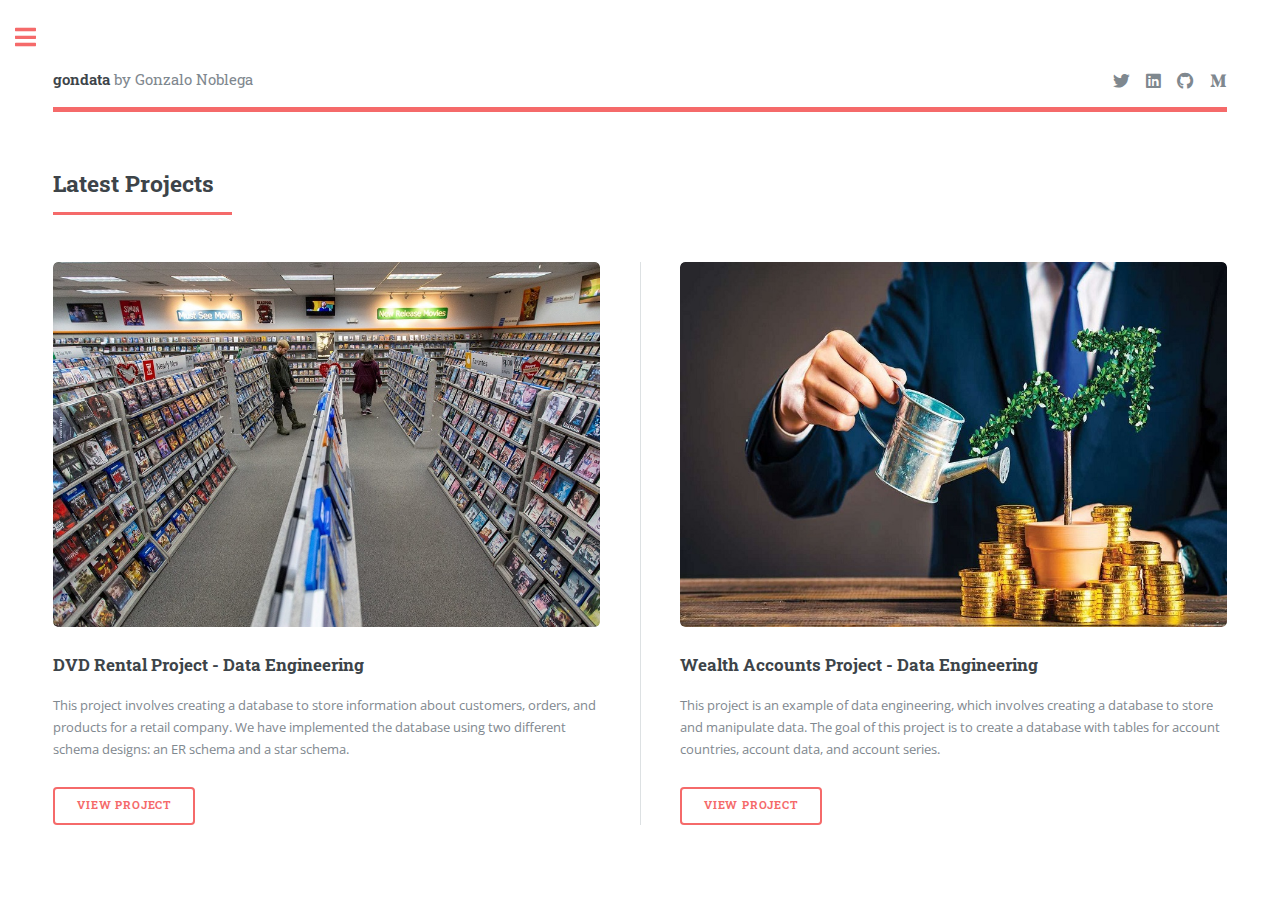
==== all_projects.html @ 53e6f111 "Add files via upload" ====
<!DOCTYPE HTML>
<!--
	Editorial by HTML5 UP
	html5up.net | @ajlkn
	Free for personal and commercial use under the CCA 3.0 license (html5up.net/license)
-->
<html>
	<head>
		<title>gondata portfolio</title>
		<meta charset="utf-8" />
		<meta name="viewport" content="width=device-width, initial-scale=1, user-scalable=no" />
		<link rel="stylesheet" href="assets/css/main.css" />
	</head>
	<body class="is-preload">

		<!-- Wrapper -->
			<div id="wrapper">

				<!-- Main -->
					<div id="main">
						<div class="inner">

							<!-- Header -->
								<header id="header">
									<a href="index.html" class="logo"><strong>gondata</strong> by Gonzalo Noblega</a>
									<ul class="icons">
										<li><a href="https://twitter.com/gondataok" target="_blank" class="icon brands fa-twitter"><span class="label">Twitter</span></a></li>
										<li><a href="https://www.linkedin.com/in/noblega-gonzalo/" target="_blank" class="icon brands fa-linkedin"><span class="label">Linkedin</span></a></li>
										<li><a href="https://github.com/gondata" target="_blank" class="icon brands fa-github"><span class="label">Github</span></a></li>
										<li><a href="https://medium.com/@gondata" target="_blank" class="icon brands fa-medium-m"><span class="label">Medium</span></a></li>
									</ul>
								</header>

							<!-- Section -->
								<section>
									<header class="major">
										<h2>Latest Projects</h2>
									</header>
									<div class="posts">
										<article>
											<a href="https://github.com/gondata/dvd_rental_project" target="_blank" class="image"><img src="images/dvd_rental.jpg" alt="" /></a>
											<h3>DVD Rental Project - Data Engineering</h3>
											<p>This project involves creating a database to store information about customers, orders, and products for a retail company. We have implemented the database using two different schema designs: an ER schema and a star schema.</p>
											<ul class="actions">
												<li><a href="https://github.com/gondata/dvd_rental_project" target="_blank" class="button">View Project</a></li>
											</ul>
										</article>
										<article>
											<a href="https://github.com/gondata/wealth_accounts_project" target="_blank" class="image"><img src="images/wealth_accounts.jpg" alt="" /></a>
											<h3>Wealth Accounts Project - Data Engineering</h3>
											<p>This project is an example of data engineering, which involves creating a database to store and manipulate data. The goal of this project is to create a database with tables for account countries, account data, and account series.</p>
											<ul class="actions">
												<li><a href="https://github.com/gondata/wealth_accounts_project" target="_blank" class="button">View Project</a></li>
											</ul>
										</article>
									</div>
								</section>

						</div>
					</div>

				<!-- Sidebar -->
					<div id="sidebar">
						<div class="inner">

							<!-- Menu -->
								<nav id="menu">
									<header class="major">
										<h2>Projects</h2>
									</header>
									<ul>
										<li><a href="index.html">Home</a></li>
										<li><a href="data_engineering.html">Data Engineering</a></li>
										<li><a href="data_analysis.html">Data Analysis</a></li>
										<li><a href="data_science.html">Data Science</a></li>
										<li><a href="machine_learning.html">Machine Learning</a></li>
										<li>
											<span class="opener">Risk Modeling</span>
											<ul>
												<li><a href="market_risk.html">Market Risk</a></li>
												<li><a href="credit_risk.html">Credit Risk</a></li>
												<li><a href="interest_rate_risk.html">Interest Rate Risk</a></li>
											</ul>
										</li>
										<li><a href="quantitative_finance.html">Quantitative Finance</a></li>
									</ul>
								</nav>

							<!-- Section -->
								<section>
									<header class="major">
										<h2>Latest Projects</h2>
									</header>
									<div class="mini-posts">
										<article>
											<a href="https://github.com/gondata/dvd_rental_project" target="_blank" class="image"><img src="images/dvd_rental.jpg" alt="" /></a>
											<p>This project involves creating a database to store information about customers, orders, and products for a retail company.</p>
										</article>
										<article>
											<a href="https://github.com/gondata/wealth_accounts_project" target="_blank" class="image"><img src="images/wealth_accounts.jpg" alt="" /></a>
											<p>This project is an example of data engineering, which involves creating a database to store and manipulate data.</p>
										</article>
									</div>
									<ul class="actions">
										<li><a href="all_projects.html" class="button">See All</a></li>
									</ul>
								</section>

							<!-- Section -->
								<section>
									<header class="major">
										<h2>Contact me</h2>
									</header>
									<p>For any other necessary information, contact me:</p>
									<ul class="contact">
										<li class="icon solid fa-envelope"><a href="mailto:gnnoblega@gmail.com">gnnoblega@gmail.com</a></li>
									</ul>
								</section>


						</div>
					</div>

			</div>

		<!-- Scripts -->
			<script src="assets/js/jquery.min.js"></script>
			<script src="assets/js/browser.min.js"></script>
			<script src="assets/js/breakpoints.min.js"></script>
			<script src="assets/js/util.js"></script>
			<script src="assets/js/main.js"></script>

	</body>
</html>
---- assets/css/main.css ----
@import url(fontawesome-all.min.css);
@import url("https://fonts.googleapis.com/css?family=Open+Sans:400,600,400italic,600italic|Roboto+Slab:400,700");
/*
	Editorial by HTML5 UP
	html5up.net | @ajlkn
	Free for personal and commercial use under the CCA 3.0 license (html5up.net/license)
*/
html, body, div, span, applet, object,
iframe, h1, h2, h3, h4, h5, h6, p, blockquote,
pre, a, abbr, acronym, address, big, cite,
code, del, dfn, em, img, ins, kbd, q, s, samp,
small, strike, strong, sub, sup, tt, var, b,
u, i, center, dl, dt, dd, ol, ul, li, fieldset,
form, label, legend, table, caption, tbody,
tfoot, thead, tr, th, td, article, aside,
canvas, details, embed, figure, figcaption,
footer, header, hgroup, menu, nav, output, ruby,
section, summary, time, mark, audio, video {
  margin: 0;
  padding: 0;
  border: 0;
  font-size: 100%;
  font: inherit;
  vertical-align: baseline; }

article, aside, details, figcaption, figure,
footer, header, hgroup, menu, nav, section {
  display: block; }

body {
  line-height: 1; }

ol, ul {
  list-style: none; }

blockquote, q {
  quotes: none; }
  blockquote:before, blockquote:after, q:before, q:after {
    content: '';
    content: none; }

table {
  border-collapse: collapse;
  border-spacing: 0; }

body {
  -webkit-text-size-adjust: none; }

mark {
  background-color: transparent;
  color: inherit; }

input::-moz-focus-inner {
  border: 0;
  padding: 0; }

input, select, textarea {
  -moz-appearance: none;
  -webkit-appearance: none;
  -ms-appearance: none;
  appearance: none; }

/* Basic */
@-ms-viewport {
  width: device-width; }

body {
  -ms-overflow-style: scrollbar; }

@media screen and (max-width: 480px) {
  html, body {
    min-width: 320px; } }

html {
  box-sizing: border-box; }

*, *:before, *:after {
  box-sizing: inherit; }

body {
  background: #ffffff; }
  body.is-preload *, body.is-preload *:before, body.is-preload *:after, body.is-resizing *, body.is-resizing *:before, body.is-resizing *:after {
    -moz-animation: none !important;
    -webkit-animation: none !important;
    -ms-animation: none !important;
    animation: none !important;
    -moz-transition: none !important;
    -webkit-transition: none !important;
    -ms-transition: none !important;
    transition: none !important; }

/* Type */
body, input, select, textarea {
  color: #7f888f;
  font-family: "Open Sans", sans-serif;
  font-size: 13pt;
  font-weight: 400;
  line-height: 1.65; }
  @media screen and (max-width: 1680px) {
    body, input, select, textarea {
      font-size: 11pt; } }
  @media screen and (max-width: 1280px) {
    body, input, select, textarea {
      font-size: 10pt; } }
  @media screen and (max-width: 360px) {
    body, input, select, textarea {
      font-size: 9pt; } }

a {
  -moz-transition: color 0.2s ease-in-out, border-bottom-color 0.2s ease-in-out;
  -webkit-transition: color 0.2s ease-in-out, border-bottom-color 0.2s ease-in-out;
  -ms-transition: color 0.2s ease-in-out, border-bottom-color 0.2s ease-in-out;
  transition: color 0.2s ease-in-out, border-bottom-color 0.2s ease-in-out;
  border-bottom: dotted 1px;
  color: #f56a6a;
  text-decoration: none; }
  a:hover {
    border-bottom-color: #f56a6a;
    color: #f56a6a !important; }
    a:hover strong {
      color: inherit; }

strong, b {
  color: #3d4449;
  font-weight: 600; }

em, i {
  font-style: italic; }

p {
  margin: 0 0 2em 0; }

h1, h2, h3, h4, h5, h6 {
  color: #3d4449;
  font-family: "Roboto Slab", serif;
  font-weight: 700;
  line-height: 1.5;
  margin: 0 0 1em 0; }
  h1 a, h2 a, h3 a, h4 a, h5 a, h6 a {
    color: inherit;
    text-decoration: none;
    border-bottom: 0; }

h1 {
  font-size: 4em;
  margin: 0 0 0.5em 0;
  line-height: 1.3; }

h2 {
  font-size: 1.75em; }

h3 {
  font-size: 1.25em; }

h4 {
  font-size: 1.1em; }

h5 {
  font-size: 0.9em; }

h6 {
  font-size: 0.7em; }

@media screen and (max-width: 1680px) {
  h1 {
    font-size: 3.5em; } }

@media screen and (max-width: 980px) {
  h1 {
    font-size: 3.25em; } }

@media screen and (max-width: 736px) {
  h1 {
    font-size: 2em;
    line-height: 1.4; }
  h2 {
    font-size: 1.5em; } }

sub {
  font-size: 0.8em;
  position: relative;
  top: 0.5em; }

sup {
  font-size: 0.8em;
  position: relative;
  top: -0.5em; }

blockquote {
  border-left: solid 3px rgba(210, 215, 217, 0.75);
  font-style: italic;
  margin: 0 0 2em 0;
  padding: 0.5em 0 0.5em 2em; }

code {
  background: rgba(230, 235, 237, 0.25);
  border-radius: 0.375em;
  border: solid 1px rgba(210, 215, 217, 0.75);
  font-family: "Courier New", monospace;
  font-size: 0.9em;
  margin: 0 0.25em;
  padding: 0.25em 0.65em; }

pre {
  -webkit-overflow-scrolling: touch;
  font-family: "Courier New", monospace;
  font-size: 0.9em;
  margin: 0 0 2em 0; }
  pre code {
    display: block;
    line-height: 1.75;
    padding: 1em 1.5em;
    overflow-x: auto; }

hr {
  border: 0;
  border-bottom: solid 1px rgba(210, 215, 217, 0.75);
  margin: 2em 0; }
  hr.major {
    margin: 3em 0; }

.align-left {
  text-align: left; }

.align-center {
  text-align: center; }

.align-right {
  text-align: right; }

/* Row */
.row {
  display: flex;
  flex-wrap: wrap;
  box-sizing: border-box;
  align-items: stretch; }
  .row > * {
    box-sizing: border-box; }
  .row.gtr-uniform > * > :last-child {
    margin-bottom: 0; }
  .row.aln-left {
    justify-content: flex-start; }
  .row.aln-center {
    justify-content: center; }
  .row.aln-right {
    justify-content: flex-end; }
  .row.aln-top {
    align-items: flex-start; }
  .row.aln-middle {
    align-items: center; }
  .row.aln-bottom {
    align-items: flex-end; }
  .row > .imp {
    order: -1; }
  .row > .col-1 {
    width: 8.33333%; }
  .row > .off-1 {
    margin-left: 8.33333%; }
  .row > .col-2 {
    width: 16.66667%; }
  .row > .off-2 {
    margin-left: 16.66667%; }
  .row > .col-3 {
    width: 25%; }
  .row > .off-3 {
    margin-left: 25%; }
  .row > .col-4 {
    width: 33.33333%; }
  .row > .off-4 {
    margin-left: 33.33333%; }
  .row > .col-5 {
    width: 41.66667%; }
  .row > .off-5 {
    margin-left: 41.66667%; }
  .row > .col-6 {
    width: 50%; }
  .row > .off-6 {
    margin-left: 50%; }
  .row > .col-7 {
    width: 58.33333%; }
  .row > .off-7 {
    margin-left: 58.33333%; }
  .row > .col-8 {
    width: 66.66667%; }
  .row > .off-8 {
    margin-left: 66.66667%; }
  .row > .col-9 {
    width: 75%; }
  .row > .off-9 {
    margin-left: 75%; }
  .row > .col-10 {
    width: 83.33333%; }
  .row > .off-10 {
    margin-left: 83.33333%; }
  .row > .col-11 {
    width: 91.66667%; }
  .row > .off-11 {
    margin-left: 91.66667%; }
  .row > .col-12 {
    width: 100%; }
  .row > .off-12 {
    margin-left: 100%; }
  .row.gtr-0 {
    margin-top: 0;
    margin-left: 0em; }
    .row.gtr-0 > * {
      padding: 0 0 0 0em; }
    .row.gtr-0.gtr-uniform {
      margin-top: 0em; }
      .row.gtr-0.gtr-uniform > * {
        padding-top: 0em; }
  .row.gtr-25 {
    margin-top: 0;
    margin-left: -0.375em; }
    .row.gtr-25 > * {
      padding: 0 0 0 0.375em; }
    .row.gtr-25.gtr-uniform {
      margin-top: -0.375em; }
      .row.gtr-25.gtr-uniform > * {
        padding-top: 0.375em; }
  .row.gtr-50 {
    margin-top: 0;
    margin-left: -0.75em; }
    .row.gtr-50 > * {
      padding: 0 0 0 0.75em; }
    .row.gtr-50.gtr-uniform {
      margin-top: -0.75em; }
      .row.gtr-50.gtr-uniform > * {
        padding-top: 0.75em; }
  .row {
    margin-top: 0;
    margin-left: -1.5em; }
    .row > * {
      padding: 0 0 0 1.5em; }
    .row.gtr-uniform {
      margin-top: -1.5em; }
      .row.gtr-uniform > * {
        padding-top: 1.5em; }
  .row.gtr-150 {
    margin-top: 0;
    margin-left: -2.25em; }
    .row.gtr-150 > * {
      padding: 0 0 0 2.25em; }
    .row.gtr-150.gtr-uniform {
      margin-top: -2.25em; }
      .row.gtr-150.gtr-uniform > * {
        padding-top: 2.25em; }
  .row.gtr-200 {
    margin-top: 0;
    margin-left: -3em; }
    .row.gtr-200 > * {
      padding: 0 0 0 3em; }
    .row.gtr-200.gtr-uniform {
      margin-top: -3em; }
      .row.gtr-200.gtr-uniform > * {
        padding-top: 3em; }
  @media screen and (max-width: 1680px) {
    .row {
      display: flex;
      flex-wrap: wrap;
      box-sizing: border-box;
      align-items: stretch; }
      .row > * {
        box-sizing: border-box; }
      .row.gtr-uniform > * > :last-child {
        margin-bottom: 0; }
      .row.aln-left {
        justify-content: flex-start; }
      .row.aln-center {
        justify-content: center; }
      .row.aln-right {
        justify-content: flex-end; }
      .row.aln-top {
        align-items: flex-start; }
      .row.aln-middle {
        align-items: center; }
      .row.aln-bottom {
        align-items: flex-end; }
      .row > .imp-xlarge {
        order: -1; }
      .row > .col-1-xlarge {
        width: 8.33333%; }
      .row > .off-1-xlarge {
        margin-left: 8.33333%; }
      .row > .col-2-xlarge {
        width: 16.66667%; }
      .row > .off-2-xlarge {
        margin-left: 16.66667%; }
      .row > .col-3-xlarge {
        width: 25%; }
      .row > .off-3-xlarge {
        margin-left: 25%; }
      .row > .col-4-xlarge {
        width: 33.33333%; }
      .row > .off-4-xlarge {
        margin-left: 33.33333%; }
      .row > .col-5-xlarge {
        width: 41.66667%; }
      .row > .off-5-xlarge {
        margin-left: 41.66667%; }
      .row > .col-6-xlarge {
        width: 50%; }
      .row > .off-6-xlarge {
        margin-left: 50%; }
      .row > .col-7-xlarge {
        width: 58.33333%; }
      .row > .off-7-xlarge {
        margin-left: 58.33333%; }
      .row > .col-8-xlarge {
        width: 66.66667%; }
      .row > .off-8-xlarge {
        margin-left: 66.66667%; }
      .row > .col-9-xlarge {
        width: 75%; }
      .row > .off-9-xlarge {
        margin-left: 75%; }
      .row > .col-10-xlarge {
        width: 83.33333%; }
      .row > .off-10-xlarge {
        margin-left: 83.33333%; }
      .row > .col-11-xlarge {
        width: 91.66667%; }
      .row > .off-11-xlarge {
        margin-left: 91.66667%; }
      .row > .col-12-xlarge {
        width: 100%; }
      .row > .off-12-xlarge {
        margin-left: 100%; }
      .row.gtr-0 {
        margin-top: 0;
        margin-left: 0em; }
        .row.gtr-0 > * {
          padding: 0 0 0 0em; }
        .row.gtr-0.gtr-uniform {
          margin-top: 0em; }
          .row.gtr-0.gtr-uniform > * {
            padding-top: 0em; }
      .row.gtr-25 {
        margin-top: 0;
        margin-left: -0.375em; }
        .row.gtr-25 > * {
          padding: 0 0 0 0.375em; }
        .row.gtr-25.gtr-uniform {
          margin-top: -0.375em; }
          .row.gtr-25.gtr-uniform > * {
            padding-top: 0.375em; }
      .row.gtr-50 {
        margin-top: 0;
        margin-left: -0.75em; }
        .row.gtr-50 > * {
          padding: 0 0 0 0.75em; }
        .row.gtr-50.gtr-uniform {
          margin-top: -0.75em; }
          .row.gtr-50.gtr-uniform > * {
            padding-top: 0.75em; }
      .row {
        margin-top: 0;
        margin-left: -1.5em; }
        .row > * {
          padding: 0 0 0 1.5em; }
        .row.gtr-uniform {
          margin-top: -1.5em; }
          .row.gtr-uniform > * {
            padding-top: 1.5em; }
      .row.gtr-150 {
        margin-top: 0;
        margin-left: -2.25em; }
        .row.gtr-150 > * {
          padding: 0 0 0 2.25em; }
        .row.gtr-150.gtr-uniform {
          margin-top: -2.25em; }
          .row.gtr-150.gtr-uniform > * {
            padding-top: 2.25em; }
      .row.gtr-200 {
        margin-top: 0;
        margin-left: -3em; }
        .row.gtr-200 > * {
          padding: 0 0 0 3em; }
        .row.gtr-200.gtr-uniform {
          margin-top: -3em; }
          .row.gtr-200.gtr-uniform > * {
            padding-top: 3em; } }
  @media screen and (max-width: 1280px) {
    .row {
      display: flex;
      flex-wrap: wrap;
      box-sizing: border-box;
      align-items: stretch; }
      .row > * {
        box-sizing: border-box; }
      .row.gtr-uniform > * > :last-child {
        margin-bottom: 0; }
      .row.aln-left {
        justify-content: flex-start; }
      .row.aln-center {
        justify-content: center; }
      .row.aln-right {
        justify-content: flex-end; }
      .row.aln-top {
        align-items: flex-start; }
      .row.aln-middle {
        align-items: center; }
      .row.aln-bottom {
        align-items: flex-end; }
      .row > .imp-large {
        order: -1; }
      .row > .col-1-large {
        width: 8.33333%; }
      .row > .off-1-large {
        margin-left: 8.33333%; }
      .row > .col-2-large {
        width: 16.66667%; }
      .row > .off-2-large {
        margin-left: 16.66667%; }
      .row > .col-3-large {
        width: 25%; }
      .row > .off-3-large {
        margin-left: 25%; }
      .row > .col-4-large {
        width: 33.33333%; }
      .row > .off-4-large {
        margin-left: 33.33333%; }
      .row > .col-5-large {
        width: 41.66667%; }
      .row > .off-5-large {
        margin-left: 41.66667%; }
      .row > .col-6-large {
        width: 50%; }
      .row > .off-6-large {
        margin-left: 50%; }
      .row > .col-7-large {
        width: 58.33333%; }
      .row > .off-7-large {
        margin-left: 58.33333%; }
      .row > .col-8-large {
        width: 66.66667%; }
      .row > .off-8-large {
        margin-left: 66.66667%; }
      .row > .col-9-large {
        width: 75%; }
      .row > .off-9-large {
        margin-left: 75%; }
      .row > .col-10-large {
        width: 83.33333%; }
      .row > .off-10-large {
        margin-left: 83.33333%; }
      .row > .col-11-large {
        width: 91.66667%; }
      .row > .off-11-large {
        margin-left: 91.66667%; }
      .row > .col-12-large {
        width: 100%; }
      .row > .off-12-large {
        margin-left: 100%; }
      .row.gtr-0 {
        margin-top: 0;
        margin-left: 0em; }
        .row.gtr-0 > * {
          padding: 0 0 0 0em; }
        .row.gtr-0.gtr-uniform {
          margin-top: 0em; }
          .row.gtr-0.gtr-uniform > * {
            padding-top: 0em; }
      .row.gtr-25 {
        margin-top: 0;
        margin-left: -0.375em; }
        .row.gtr-25 > * {
          padding: 0 0 0 0.375em; }
        .row.gtr-25.gtr-uniform {
          margin-top: -0.375em; }
          .row.gtr-25.gtr-uniform > * {
            padding-top: 0.375em; }
      .row.gtr-50 {
        margin-top: 0;
        margin-left: -0.75em; }
        .row.gtr-50 > * {
          padding: 0 0 0 0.75em; }
        .row.gtr-50.gtr-uniform {
          margin-top: -0.75em; }
          .row.gtr-50.gtr-uniform > * {
            padding-top: 0.75em; }
      .row {
        margin-top: 0;
        margin-left: -1.5em; }
        .row > * {
          padding: 0 0 0 1.5em; }
        .row.gtr-uniform {
          margin-top: -1.5em; }
          .row.gtr-uniform > * {
            padding-top: 1.5em; }
      .row.gtr-150 {
        margin-top: 0;
        margin-left: -2.25em; }
        .row.gtr-150 > * {
          padding: 0 0 0 2.25em; }
        .row.gtr-150.gtr-uniform {
          margin-top: -2.25em; }
          .row.gtr-150.gtr-uniform > * {
            padding-top: 2.25em; }
      .row.gtr-200 {
        margin-top: 0;
        margin-left: -3em; }
        .row.gtr-200 > * {
          padding: 0 0 0 3em; }
        .row.gtr-200.gtr-uniform {
          margin-top: -3em; }
          .row.gtr-200.gtr-uniform > * {
            padding-top: 3em; } }
  @media screen and (max-width: 980px) {
    .row {
      display: flex;
      flex-wrap: wrap;
      box-sizing: border-box;
      align-items: stretch; }
      .row > * {
        box-sizing: border-box; }
      .row.gtr-uniform > * > :last-child {
        margin-bottom: 0; }
      .row.aln-left {
        justify-content: flex-start; }
      .row.aln-center {
        justify-content: center; }
      .row.aln-right {
        justify-content: flex-end; }
      .row.aln-top {
        align-items: flex-start; }
      .row.aln-middle {
        align-items: center; }
      .row.aln-bottom {
        align-items: flex-end; }
      .row > .imp-medium {
        order: -1; }
      .row > .col-1-medium {
        width: 8.33333%; }
      .row > .off-1-medium {
        margin-left: 8.33333%; }
      .row > .col-2-medium {
        width: 16.66667%; }
      .row > .off-2-medium {
        margin-left: 16.66667%; }
      .row > .col-3-medium {
        width: 25%; }
      .row > .off-3-medium {
        margin-left: 25%; }
      .row > .col-4-medium {
        width: 33.33333%; }
      .row > .off-4-medium {
        margin-left: 33.33333%; }
      .row > .col-5-medium {
        width: 41.66667%; }
      .row > .off-5-medium {
        margin-left: 41.66667%; }
      .row > .col-6-medium {
        width: 50%; }
      .row > .off-6-medium {
        margin-left: 50%; }
      .row > .col-7-medium {
        width: 58.33333%; }
      .row > .off-7-medium {
        margin-left: 58.33333%; }
      .row > .col-8-medium {
        width: 66.66667%; }
      .row > .off-8-medium {
        margin-left: 66.66667%; }
      .row > .col-9-medium {
        width: 75%; }
      .row > .off-9-medium {
        margin-left: 75%; }
      .row > .col-10-medium {
        width: 83.33333%; }
      .row > .off-10-medium {
        margin-left: 83.33333%; }
      .row > .col-11-medium {
        width: 91.66667%; }
      .row > .off-11-medium {
        margin-left: 91.66667%; }
      .row > .col-12-medium {
        width: 100%; }
      .row > .off-12-medium {
        margin-left: 100%; }
      .row.gtr-0 {
        margin-top: 0;
        margin-left: 0em; }
        .row.gtr-0 > * {
          padding: 0 0 0 0em; }
        .row.gtr-0.gtr-uniform {
          margin-top: 0em; }
          .row.gtr-0.gtr-uniform > * {
            padding-top: 0em; }
      .row.gtr-25 {
        margin-top: 0;
        margin-left: -0.375em; }
        .row.gtr-25 > * {
          padding: 0 0 0 0.375em; }
        .row.gtr-25.gtr-uniform {
          margin-top: -0.375em; }
          .row.gtr-25.gtr-uniform > * {
            padding-top: 0.375em; }
      .row.gtr-50 {
        margin-top: 0;
        margin-left: -0.75em; }
        .row.gtr-50 > * {
          padding: 0 0 0 0.75em; }
        .row.gtr-50.gtr-uniform {
          margin-top: -0.75em; }
          .row.gtr-50.gtr-uniform > * {
            padding-top: 0.75em; }
      .row {
        margin-top: 0;
        margin-left: -1.5em; }
        .row > * {
          padding: 0 0 0 1.5em; }
        .row.gtr-uniform {
          margin-top: -1.5em; }
          .row.gtr-uniform > * {
            padding-top: 1.5em; }
      .row.gtr-150 {
        margin-top: 0;
        margin-left: -2.25em; }
        .row.gtr-150 > * {
          padding: 0 0 0 2.25em; }
        .row.gtr-150.gtr-uniform {
          margin-top: -2.25em; }
          .row.gtr-150.gtr-uniform > * {
            padding-top: 2.25em; }
      .row.gtr-200 {
        margin-top: 0;
        margin-left: -3em; }
        .row.gtr-200 > * {
          padding: 0 0 0 3em; }
        .row.gtr-200.gtr-uniform {
          margin-top: -3em; }
          .row.gtr-200.gtr-uniform > * {
            padding-top: 3em; } }
  @media screen and (max-width: 736px) {
    .row {
      display: flex;
      flex-wrap: wrap;
      box-sizing: border-box;
      align-items: stretch; }
      .row > * {
        box-sizing: border-box; }
      .row.gtr-uniform > * > :last-child {
        margin-bottom: 0; }
      .row.aln-left {
        justify-content: flex-start; }
      .row.aln-center {
        justify-content: center; }
      .row.aln-right {
        justify-content: flex-end; }
      .row.aln-top {
        align-items: flex-start; }
      .row.aln-middle {
        align-items: center; }
      .row.aln-bottom {
        align-items: flex-end; }
      .row > .imp-small {
        order: -1; }
      .row > .col-1-small {
        width: 8.33333%; }
      .row > .off-1-small {
        margin-left: 8.33333%; }
      .row > .col-2-small {
        width: 16.66667%; }
      .row > .off-2-small {
        margin-left: 16.66667%; }
      .row > .col-3-small {
        width: 25%; }
      .row > .off-3-small {
        margin-left: 25%; }
      .row > .col-4-small {
        width: 33.33333%; }
      .row > .off-4-small {
        margin-left: 33.33333%; }
      .row > .col-5-small {
        width: 41.66667%; }
      .row > .off-5-small {
        margin-left: 41.66667%; }
      .row > .col-6-small {
        width: 50%; }
      .row > .off-6-small {
        margin-left: 50%; }
      .row > .col-7-small {
        width: 58.33333%; }
      .row > .off-7-small {
        margin-left: 58.33333%; }
      .row > .col-8-small {
        width: 66.66667%; }
      .row > .off-8-small {
        margin-left: 66.66667%; }
      .row > .col-9-small {
        width: 75%; }
      .row > .off-9-small {
        margin-left: 75%; }
      .row > .col-10-small {
        width: 83.33333%; }
      .row > .off-10-small {
        margin-left: 83.33333%; }
      .row > .col-11-small {
        width: 91.66667%; }
      .row > .off-11-small {
        margin-left: 91.66667%; }
      .row > .col-12-small {
        width: 100%; }
      .row > .off-12-small {
        margin-left: 100%; }
      .row.gtr-0 {
        margin-top: 0;
        margin-left: 0em; }
        .row.gtr-0 > * {
          padding: 0 0 0 0em; }
        .row.gtr-0.gtr-uniform {
          margin-top: 0em; }
          .row.gtr-0.gtr-uniform > * {
            padding-top: 0em; }
      .row.gtr-25 {
        margin-top: 0;
        margin-left: -0.375em; }
        .row.gtr-25 > * {
          padding: 0 0 0 0.375em; }
        .row.gtr-25.gtr-uniform {
          margin-top: -0.375em; }
          .row.gtr-25.gtr-uniform > * {
            padding-top: 0.375em; }
      .row.gtr-50 {
        margin-top: 0;
        margin-left: -0.75em; }
        .row.gtr-50 > * {
          padding: 0 0 0 0.75em; }
        .row.gtr-50.gtr-uniform {
          margin-top: -0.75em; }
          .row.gtr-50.gtr-uniform > * {
            padding-top: 0.75em; }
      .row {
        margin-top: 0;
        margin-left: -1.5em; }
        .row > * {
          padding: 0 0 0 1.5em; }
        .row.gtr-uniform {
          margin-top: -1.5em; }
          .row.gtr-uniform > * {
            padding-top: 1.5em; }
      .row.gtr-150 {
        margin-top: 0;
        margin-left: -2.25em; }
        .row.gtr-150 > * {
          padding: 0 0 0 2.25em; }
        .row.gtr-150.gtr-uniform {
          margin-top: -2.25em; }
          .row.gtr-150.gtr-uniform > * {
            padding-top: 2.25em; }
      .row.gtr-200 {
        margin-top: 0;
        margin-left: -3em; }
        .row.gtr-200 > * {
          padding: 0 0 0 3em; }
        .row.gtr-200.gtr-uniform {
          margin-top: -3em; }
          .row.gtr-200.gtr-uniform > * {
            padding-top: 3em; } }
  @media screen and (max-width: 480px) {
    .row {
      display: flex;
      flex-wrap: wrap;
      box-sizing: border-box;
      align-items: stretch; }
      .row > * {
        box-sizing: border-box; }
      .row.gtr-uniform > * > :last-child {
        margin-bottom: 0; }
      .row.aln-left {
        justify-content: flex-start; }
      .row.aln-center {
        justify-content: center; }
      .row.aln-right {
        justify-content: flex-end; }
      .row.aln-top {
        align-items: flex-start; }
      .row.aln-middle {
        align-items: center; }
      .row.aln-bottom {
        align-items: flex-end; }
      .row > .imp-xsmall {
        order: -1; }
      .row > .col-1-xsmall {
        width: 8.33333%; }
      .row > .off-1-xsmall {
        margin-left: 8.33333%; }
      .row > .col-2-xsmall {
        width: 16.66667%; }
      .row > .off-2-xsmall {
        margin-left: 16.66667%; }
      .row > .col-3-xsmall {
        width: 25%; }
      .row > .off-3-xsmall {
        margin-left: 25%; }
      .row > .col-4-xsmall {
        width: 33.33333%; }
      .row > .off-4-xsmall {
        margin-left: 33.33333%; }
      .row > .col-5-xsmall {
        width: 41.66667%; }
      .row > .off-5-xsmall {
        margin-left: 41.66667%; }
      .row > .col-6-xsmall {
        width: 50%; }
      .row > .off-6-xsmall {
        margin-left: 50%; }
      .row > .col-7-xsmall {
        width: 58.33333%; }
      .row > .off-7-xsmall {
        margin-left: 58.33333%; }
      .row > .col-8-xsmall {
        width: 66.66667%; }
      .row > .off-8-xsmall {
        margin-left: 66.66667%; }
      .row > .col-9-xsmall {
        width: 75%; }
      .row > .off-9-xsmall {
        margin-left: 75%; }
      .row > .col-10-xsmall {
        width: 83.33333%; }
      .row > .off-10-xsmall {
        margin-left: 83.33333%; }
      .row > .col-11-xsmall {
        width: 91.66667%; }
      .row > .off-11-xsmall {
        margin-left: 91.66667%; }
      .row > .col-12-xsmall {
        width: 100%; }
      .row > .off-12-xsmall {
        margin-left: 100%; }
      .row.gtr-0 {
        margin-top: 0;
        margin-left: 0em; }
        .row.gtr-0 > * {
          padding: 0 0 0 0em; }
        .row.gtr-0.gtr-uniform {
          margin-top: 0em; }
          .row.gtr-0.gtr-uniform > * {
            padding-top: 0em; }
      .row.gtr-25 {
        margin-top: 0;
        margin-left: -0.375em; }
        .row.gtr-25 > * {
          padding: 0 0 0 0.375em; }
        .row.gtr-25.gtr-uniform {
          margin-top: -0.375em; }
          .row.gtr-25.gtr-uniform > * {
            padding-top: 0.375em; }
      .row.gtr-50 {
        margin-top: 0;
        margin-left: -0.75em; }
        .row.gtr-50 > * {
          padding: 0 0 0 0.75em; }
        .row.gtr-50.gtr-uniform {
          margin-top: -0.75em; }
          .row.gtr-50.gtr-uniform > * {
            padding-top: 0.75em; }
      .row {
        margin-top: 0;
        margin-left: -1.5em; }
        .row > * {
          padding: 0 0 0 1.5em; }
        .row.gtr-uniform {
          margin-top: -1.5em; }
          .row.gtr-uniform > * {
            padding-top: 1.5em; }
      .row.gtr-150 {
        margin-top: 0;
        margin-left: -2.25em; }
        .row.gtr-150 > * {
          padding: 0 0 0 2.25em; }
        .row.gtr-150.gtr-uniform {
          margin-top: -2.25em; }
          .row.gtr-150.gtr-uniform > * {
            padding-top: 2.25em; }
      .row.gtr-200 {
        margin-top: 0;
        margin-left: -3em; }
        .row.gtr-200 > * {
          padding: 0 0 0 3em; }
        .row.gtr-200.gtr-uniform {
          margin-top: -3em; }
          .row.gtr-200.gtr-uniform > * {
            padding-top: 3em; } }

/* Section/Article */
section.special, article.special {
  text-align: center; }

header p {
  font-family: "Roboto Slab", serif;
  font-size: 1em;
  font-weight: 400;
  letter-spacing: 0.075em;
  margin-top: -0.5em;
  text-transform: uppercase; }

header.major > :last-child {
  border-bottom: solid 3px #f56a6a;
  display: inline-block;
  margin: 0 0 2em 0;
  padding: 0 0.75em 0.5em 0; }

header.main > :last-child {
  margin: 0 0 1em 0; }

/* Form */
form {
  margin: 0 0 2em 0; }

label {
  color: #3d4449;
  display: block;
  font-size: 0.9em;
  font-weight: 600;
  margin: 0 0 1em 0; }

input[type="text"],
input[type="password"],
input[type="email"],
input[type="tel"],
input[type="search"],
input[type="url"],
select,
textarea {
  -moz-appearance: none;
  -webkit-appearance: none;
  -ms-appearance: none;
  appearance: none;
  background: #ffffff;
  border-radius: 0.375em;
  border: none;
  border: solid 1px rgba(210, 215, 217, 0.75);
  color: inherit;
  display: block;
  outline: 0;
  padding: 0 1em;
  text-decoration: none;
  width: 100%; }
  input[type="text"]:invalid,
  input[type="password"]:invalid,
  input[type="email"]:invalid,
  input[type="tel"]:invalid,
  input[type="search"]:invalid,
  input[type="url"]:invalid,
  select:invalid,
  textarea:invalid {
    box-shadow: none; }
  input[type="text"]:focus,
  input[type="password"]:focus,
  input[type="email"]:focus,
  input[type="tel"]:focus,
  input[type="search"]:focus,
  input[type="url"]:focus,
  select:focus,
  textarea:focus {
    border-color: #f56a6a;
    box-shadow: 0 0 0 1px #f56a6a; }

select {
  background-image: url("data:image/svg+xml;charset=utf8,%3Csvg xmlns='http://www.w3.org/2000/svg' width='40' height='40' preserveAspectRatio='none' viewBox='0 0 40 40'%3E%3Cpath d='M9.4,12.3l10.4,10.4l10.4-10.4c0.2-0.2,0.5-0.4,0.9-0.4c0.3,0,0.6,0.1,0.9,0.4l3.3,3.3c0.2,0.2,0.4,0.5,0.4,0.9 c0,0.4-0.1,0.6-0.4,0.9L20.7,31.9c-0.2,0.2-0.5,0.4-0.9,0.4c-0.3,0-0.6-0.1-0.9-0.4L4.3,17.3c-0.2-0.2-0.4-0.5-0.4-0.9 c0-0.4,0.1-0.6,0.4-0.9l3.3-3.3c0.2-0.2,0.5-0.4,0.9-0.4S9.1,12.1,9.4,12.3z' fill='rgba(210, 215, 217, 0.75)' /%3E%3C/svg%3E");
  background-size: 1.25em;
  background-repeat: no-repeat;
  background-position: calc(100% - 1em) center;
  height: 2.75em;
  padding-right: 2.75em;
  text-overflow: ellipsis; }
  select option {
    color: #3d4449;
    background: #ffffff; }
  select:focus::-ms-value {
    background-color: transparent; }
  select::-ms-expand {
    display: none; }

input[type="text"],
input[type="password"],
input[type="email"],
input[type="tel"],
input[type="search"],
input[type="url"],
select {
  height: 2.75em; }

textarea {
  padding: 0.75em 1em; }

input[type="checkbox"],
input[type="radio"] {
  -moz-appearance: none;
  -webkit-appearance: none;
  -ms-appearance: none;
  appearance: none;
  display: block;
  float: left;
  margin-right: -2em;
  opacity: 0;
  width: 1em;
  z-index: -1; }
  input[type="checkbox"] + label,
  input[type="radio"] + label {
    text-decoration: none;
    color: #7f888f;
    cursor: pointer;
    display: inline-block;
    font-size: 1em;
    font-weight: 400;
    padding-left: 2.4em;
    padding-right: 0.75em;
    position: relative; }
    input[type="checkbox"] + label:before,
    input[type="radio"] + label:before {
      -moz-osx-font-smoothing: grayscale;
      -webkit-font-smoothing: antialiased;
      display: inline-block;
      font-style: normal;
      font-variant: normal;
      text-rendering: auto;
      line-height: 1;
      text-transform: none !important;
      font-family: 'Font Awesome 5 Free';
      font-weight: 900; }
    input[type="checkbox"] + label:before,
    input[type="radio"] + label:before {
      background: #ffffff;
      border-radius: 0.375em;
      border: solid 1px rgba(210, 215, 217, 0.75);
      content: '';
      display: inline-block;
      font-size: 0.8em;
      height: 2.0625em;
      left: 0;
      line-height: 2.0625em;
      position: absolute;
      text-align: center;
      top: 0;
      width: 2.0625em; }
  input[type="checkbox"]:checked + label:before,
  input[type="radio"]:checked + label:before {
    background: #3d4449;
    border-color: #3d4449;
    color: #ffffff;
    content: '\f00c'; }
  input[type="checkbox"]:focus + label:before,
  input[type="radio"]:focus + label:before {
    border-color: #f56a6a;
    box-shadow: 0 0 0 1px #f56a6a; }

input[type="checkbox"] + label:before {
  border-radius: 0.375em; }

input[type="radio"] + label:before {
  border-radius: 100%; }

::-webkit-input-placeholder {
  color: #9fa3a6 !important;
  opacity: 1.0; }

:-moz-placeholder {
  color: #9fa3a6 !important;
  opacity: 1.0; }

::-moz-placeholder {
  color: #9fa3a6 !important;
  opacity: 1.0; }

:-ms-input-placeholder {
  color: #9fa3a6 !important;
  opacity: 1.0; }

/* Box */
.box {
  border-radius: 0.375em;
  border: solid 1px rgba(210, 215, 217, 0.75);
  margin-bottom: 2em;
  padding: 1.5em; }
  .box > :last-child,
  .box > :last-child > :last-child,
  .box > :last-child > :last-child > :last-child {
    margin-bottom: 0; }
  .box.alt {
    border: 0;
    border-radius: 0;
    padding: 0; }

/* Icon */
.icon {
  text-decoration: none;
  border-bottom: none;
  position: relative; }
  .icon:before {
    -moz-osx-font-smoothing: grayscale;
    -webkit-font-smoothing: antialiased;
    display: inline-block;
    font-style: normal;
    font-variant: normal;
    text-rendering: auto;
    line-height: 1;
    text-transform: none !important;
    font-family: 'Font Awesome 5 Free';
    font-weight: 400; }
  .icon > .label {
    display: none; }
  .icon:before {
    line-height: inherit; }
  .icon.solid:before {
    font-weight: 900; }
  .icon.brands:before {
    font-family: 'Font Awesome 5 Brands'; }

/* Image */
.image {
  border-radius: 0.375em;
  border: 0;
  display: inline-block;
  position: relative; }
  .image img {
    border-radius: 0.375em;
    display: block; }
  .image.left, .image.right {
    max-width: 40%; }
    .image.left img, .image.right img {
      width: 100%; }
  .image.left {
    float: left;
    padding: 0 1.5em 1em 0;
    top: 0.25em; }
  .image.right {
    float: right;
    padding: 0 0 1em 1.5em;
    top: 0.25em; }
  .image.fit {
    display: block;
    margin: 0 0 2em 0;
    width: 100%; }
    .image.fit img {
      width: 100%; }
  .image.main {
    display: block;
    margin: 0 0 3em 0;
    width: 100%; }
    .image.main img {
      width: 100%; }

a.image {
  overflow: hidden; }
  a.image img {
    -moz-transition: -moz-transform 0.2s ease;
    -webkit-transition: -webkit-transform 0.2s ease;
    -ms-transition: -ms-transform 0.2s ease;
    transition: transform 0.2s ease; }
  a.image:hover img {
    -moz-transform: scale(1.075);
    -webkit-transform: scale(1.075);
    -ms-transform: scale(1.075);
    transform: scale(1.075); }

/* List */
ol {
  list-style: decimal;
  margin: 0 0 2em 0;
  padding-left: 1.25em; }
  ol li {
    padding-left: 0.25em; }

ul {
  list-style: disc;
  margin: 0 0 2em 0;
  padding-left: 1em; }
  ul li {
    padding-left: 0.5em; }
  ul.alt {
    list-style: none;
    padding-left: 0; }
    ul.alt li {
      border-top: solid 1px rgba(210, 215, 217, 0.75);
      padding: 0.5em 0; }
      ul.alt li:first-child {
        border-top: 0;
        padding-top: 0; }

dl {
  margin: 0 0 2em 0; }
  dl dt {
    display: block;
    font-weight: 600;
    margin: 0 0 1em 0; }
  dl dd {
    margin-left: 2em; }

/* Actions */
ul.actions {
  display: -moz-flex;
  display: -webkit-flex;
  display: -ms-flex;
  display: flex;
  cursor: default;
  list-style: none;
  margin-left: -1em;
  padding-left: 0; }
  ul.actions li {
    padding: 0 0 0 1em;
    vertical-align: middle; }
  ul.actions.special {
    -moz-justify-content: center;
    -webkit-justify-content: center;
    -ms-justify-content: center;
    justify-content: center;
    width: 100%;
    margin-left: 0; }
    ul.actions.special li:first-child {
      padding-left: 0; }
  ul.actions.stacked {
    -moz-flex-direction: column;
    -webkit-flex-direction: column;
    -ms-flex-direction: column;
    flex-direction: column;
    margin-left: 0; }
    ul.actions.stacked li {
      padding: 1.3em 0 0 0; }
      ul.actions.stacked li:first-child {
        padding-top: 0; }
  ul.actions.fit {
    width: calc(100% + 1em); }
    ul.actions.fit li {
      -moz-flex-grow: 1;
      -webkit-flex-grow: 1;
      -ms-flex-grow: 1;
      flex-grow: 1;
      -moz-flex-shrink: 1;
      -webkit-flex-shrink: 1;
      -ms-flex-shrink: 1;
      flex-shrink: 1;
      width: 100%; }
      ul.actions.fit li > * {
        width: 100%; }
    ul.actions.fit.stacked {
      width: 100%; }

/* Icons */
ul.icons {
  cursor: default;
  list-style: none;
  padding-left: 0; }
  ul.icons li {
    display: inline-block;
    padding: 0 1em 0 0; }
    ul.icons li:last-child {
      padding-right: 0; }
    ul.icons li .icon {
      color: inherit; }
      ul.icons li .icon:before {
        font-size: 1.25em; }

/* Contact */
ul.contact {
  list-style: none;
  padding: 0; }
  ul.contact li {
    text-decoration: none;
    border-top: solid 1px rgba(210, 215, 217, 0.75);
    margin: 1.5em 0 0 0;
    padding: 1.5em 0 0 3em;
    position: relative; }
    ul.contact li:before {
      -moz-osx-font-smoothing: grayscale;
      -webkit-font-smoothing: antialiased;
      display: inline-block;
      font-style: normal;
      font-variant: normal;
      text-rendering: auto;
      line-height: 1;
      text-transform: none !important;
      font-family: 'Font Awesome 5 Free';
      font-weight: 400; }
    ul.contact li:before {
      color: #f56a6a;
      display: inline-block;
      font-size: 1.5em;
      height: 1.125em;
      left: 0;
      line-height: 1.125em;
      position: absolute;
      text-align: center;
      top: 1em;
      width: 1.5em; }
    ul.contact li:first-child {
      border-top: 0;
      margin-top: 0;
      padding-top: 0; }
      ul.contact li:first-child:before {
        top: 0; }
    ul.contact li a {
      color: inherit; }

/* Pagination */
ul.pagination {
  cursor: default;
  list-style: none;
  padding-left: 0; }
  ul.pagination li {
    display: inline-block;
    padding-left: 0;
    vertical-align: middle; }
    ul.pagination li > .page {
      -moz-transition: background-color 0.2s ease-in-out, color 0.2s ease-in-out;
      -webkit-transition: background-color 0.2s ease-in-out, color 0.2s ease-in-out;
      -ms-transition: background-color 0.2s ease-in-out, color 0.2s ease-in-out;
      transition: background-color 0.2s ease-in-out, color 0.2s ease-in-out;
      border-bottom: 0;
      border-radius: 0.375em;
      display: inline-block;
      font-size: 0.8em;
      font-weight: 600;
      height: 2em;
      line-height: 2em;
      margin: 0 0.125em;
      min-width: 2em;
      padding: 0 0.5em;
      text-align: center; }
      ul.pagination li > .page.active {
        background-color: #f56a6a;
        color: #ffffff !important; }
        ul.pagination li > .page.active:hover {
          background-color: #f67878; }
        ul.pagination li > .page.active:active {
          background-color: #f45c5c; }
    ul.pagination li:first-child {
      padding-right: 0.75em; }
    ul.pagination li:last-child {
      padding-left: 0.75em; }
  @media screen and (max-width: 480px) {
    ul.pagination li:nth-child(n+2):nth-last-child(n+2) {
      display: none; }
    ul.pagination li:first-child {
      padding-right: 0; } }

/* Table */
.table-wrapper {
  -webkit-overflow-scrolling: touch;
  overflow-x: auto; }

table {
  margin: 0 0 2em 0;
  width: 100%; }
  table tbody tr {
    border: solid 1px rgba(210, 215, 217, 0.75);
    border-left: 0;
    border-right: 0; }
    table tbody tr:nth-child(2n + 1) {
      background-color: rgba(230, 235, 237, 0.25); }
  table td {
    padding: 0.75em 0.75em; }
  table th {
    color: #3d4449;
    font-size: 0.9em;
    font-weight: 600;
    padding: 0 0.75em 0.75em 0.75em;
    text-align: left; }
  table thead {
    border-bottom: solid 2px rgba(210, 215, 217, 0.75); }
  table tfoot {
    border-top: solid 2px rgba(210, 215, 217, 0.75); }
  table.alt {
    border-collapse: separate; }
    table.alt tbody tr td {
      border: solid 1px rgba(210, 215, 217, 0.75);
      border-left-width: 0;
      border-top-width: 0; }
      table.alt tbody tr td:first-child {
        border-left-width: 1px; }
    table.alt tbody tr:first-child td {
      border-top-width: 1px; }
    table.alt thead {
      border-bottom: 0; }
    table.alt tfoot {
      border-top: 0; }

/* Button */
input[type="submit"],
input[type="reset"],
input[type="button"],
button,
.button {
  -moz-appearance: none;
  -webkit-appearance: none;
  -ms-appearance: none;
  appearance: none;
  -moz-transition: background-color 0.2s ease-in-out, color 0.2s ease-in-out;
  -webkit-transition: background-color 0.2s ease-in-out, color 0.2s ease-in-out;
  -ms-transition: background-color 0.2s ease-in-out, color 0.2s ease-in-out;
  transition: background-color 0.2s ease-in-out, color 0.2s ease-in-out;
  background-color: transparent;
  border-radius: 0.375em;
  border: 0;
  box-shadow: inset 0 0 0 2px #f56a6a;
  color: #f56a6a !important;
  cursor: pointer;
  display: inline-block;
  font-family: "Roboto Slab", serif;
  font-size: 0.8em;
  font-weight: 700;
  height: 3.5em;
  letter-spacing: 0.075em;
  line-height: 3.5em;
  padding: 0 2.25em;
  text-align: center;
  text-decoration: none;
  text-transform: uppercase;
  white-space: nowrap; }
  input[type="submit"]:hover,
  input[type="reset"]:hover,
  input[type="button"]:hover,
  button:hover,
  .button:hover {
    background-color: rgba(245, 106, 106, 0.05); }
  input[type="submit"]:active,
  input[type="reset"]:active,
  input[type="button"]:active,
  button:active,
  .button:active {
    background-color: rgba(245, 106, 106, 0.15); }
  input[type="submit"].icon:before,
  input[type="reset"].icon:before,
  input[type="button"].icon:before,
  button.icon:before,
  .button.icon:before {
    margin-right: 0.5em; }
  input[type="submit"].fit,
  input[type="reset"].fit,
  input[type="button"].fit,
  button.fit,
  .button.fit {
    width: 100%; }
  input[type="submit"].small,
  input[type="reset"].small,
  input[type="button"].small,
  button.small,
  .button.small {
    font-size: 0.6em; }
  input[type="submit"].large,
  input[type="reset"].large,
  input[type="button"].large,
  button.large,
  .button.large {
    font-size: 1em;
    height: 3.65em;
    line-height: 3.65em; }
  input[type="submit"].primary,
  input[type="reset"].primary,
  input[type="button"].primary,
  button.primary,
  .button.primary {
    background-color: #f56a6a;
    box-shadow: none;
    color: #ffffff !important; }
    input[type="submit"].primary:hover,
    input[type="reset"].primary:hover,
    input[type="button"].primary:hover,
    button.primary:hover,
    .button.primary:hover {
      background-color: #f67878; }
    input[type="submit"].primary:active,
    input[type="reset"].primary:active,
    input[type="button"].primary:active,
    button.primary:active,
    .button.primary:active {
      background-color: #f45c5c; }
  input[type="submit"].disabled, input[type="submit"]:disabled,
  input[type="reset"].disabled,
  input[type="reset"]:disabled,
  input[type="button"].disabled,
  input[type="button"]:disabled,
  button.disabled,
  button:disabled,
  .button.disabled,
  .button:disabled {
    pointer-events: none;
    opacity: 0.25; }

/* Mini Posts */
.mini-posts article {
  border-top: solid 1px rgba(210, 215, 217, 0.75);
  margin-top: 2em;
  padding-top: 2em; }
  .mini-posts article .image {
    display: block;
    margin: 0 0 1.5em 0; }
    .mini-posts article .image img {
      display: block;
      width: 100%; }
  .mini-posts article:first-child {
    border-top: 0;
    margin-top: 0;
    padding-top: 0; }

/* Features */
.features {
  display: -moz-flex;
  display: -webkit-flex;
  display: -ms-flex;
  display: flex;
  -moz-flex-wrap: wrap;
  -webkit-flex-wrap: wrap;
  -ms-flex-wrap: wrap;
  flex-wrap: wrap;
  margin: 0 0 2em -3em;
  width: calc(100% + 3em); }
  .features article {
    -moz-align-items: center;
    -webkit-align-items: center;
    -ms-align-items: center;
    align-items: center;
    display: -moz-flex;
    display: -webkit-flex;
    display: -ms-flex;
    display: flex;
    margin: 0 0 3em 3em;
    position: relative;
    width: calc(50% - 3em); }
    .features article:nth-child(2n - 1) {
      margin-right: 1.5em; }
    .features article:nth-child(2n) {
      margin-left: 1.5em; }
    .features article:nth-last-child(1), .features article:nth-last-child(2) {
      margin-bottom: 0; }
    .features article .icon {
      -moz-flex-grow: 0;
      -webkit-flex-grow: 0;
      -ms-flex-grow: 0;
      flex-grow: 0;
      -moz-flex-shrink: 0;
      -webkit-flex-shrink: 0;
      -ms-flex-shrink: 0;
      flex-shrink: 0;
      display: block;
      height: 10em;
      line-height: 10em;
      margin: 0 2em 0 0;
      text-align: center;
      width: 10em; }
      .features article .icon:before {
        color: #f56a6a;
        font-size: 2.75rem;
        position: relative;
        top: 0.05em; }
      .features article .icon:after {
        -moz-transform: rotate(45deg);
        -webkit-transform: rotate(45deg);
        -ms-transform: rotate(45deg);
        transform: rotate(45deg);
        border-radius: 0.25rem;
        border: solid 2px rgba(210, 215, 217, 0.75);
        content: '';
        display: block;
        height: 7em;
        left: 50%;
        margin: -3.5em 0 0 -3.5em;
        position: absolute;
        top: 50%;
        width: 7em; }
    .features article .content {
      -moz-flex-grow: 1;
      -webkit-flex-grow: 1;
      -ms-flex-grow: 1;
      flex-grow: 1;
      -moz-flex-shrink: 1;
      -webkit-flex-shrink: 1;
      -ms-flex-shrink: 1;
      flex-shrink: 1;
      width: 100%; }
      .features article .content > :last-child {
        margin-bottom: 0; }
  @media screen and (max-width: 980px) {
    .features {
      margin: 0 0 2em 0;
      width: 100%; }
      .features article {
        margin: 0 0 3em 0;
        width: 100%; }
        .features article:nth-child(2n - 1) {
          margin-right: 0; }
        .features article:nth-child(2n) {
          margin-left: 0; }
        .features article:nth-last-child(1), .features article:nth-last-child(2) {
          margin-bottom: 3em; }
        .features article:last-child {
          margin-bottom: 0; }
        .features article .icon {
          height: 8em;
          line-height: 8em;
          width: 8em; }
          .features article .icon:before {
            font-size: 2.25rem; }
          .features article .icon:after {
            height: 6em;
            margin: -3em 0 0 -3em;
            width: 6em; } }
  @media screen and (max-width: 480px) {
    .features article {
      -moz-flex-direction: column;
      -webkit-flex-direction: column;
      -ms-flex-direction: column;
      flex-direction: column;
      -moz-align-items: -moz-flex-start;
      -webkit-align-items: -webkit-flex-start;
      -ms-align-items: -ms-flex-start;
      align-items: flex-start; }
      .features article .icon {
        height: 6em;
        line-height: 6em;
        margin: 0 0 1.5em 0;
        width: 6em; }
        .features article .icon:before {
          font-size: 1.5rem; }
        .features article .icon:after {
          height: 4em;
          margin: -2em 0 0 -2em;
          width: 4em; } }
  @media screen and (max-width: 480px) {
    .features article .icon:before {
      font-size: 1.25rem; } }

/* Posts */
.posts {
  display: -moz-flex;
  display: -webkit-flex;
  display: -ms-flex;
  display: flex;
  -moz-flex-wrap: wrap;
  -webkit-flex-wrap: wrap;
  -ms-flex-wrap: wrap;
  flex-wrap: wrap;
  margin: 0 0 2em -6em;
  width: calc(100% + 6em); }
  .posts article {
    -moz-flex-grow: 0;
    -webkit-flex-grow: 0;
    -ms-flex-grow: 0;
    flex-grow: 0;
    -moz-flex-shrink: 1;
    -webkit-flex-shrink: 1;
    -ms-flex-shrink: 1;
    flex-shrink: 1;
    margin: 0 0 6em 6em;
    position: relative;
    width: calc(33.33333% - 6em); }
    .posts article:before {
      background: rgba(210, 215, 217, 0.75);
      content: '';
      display: block;
      height: calc(100% + 6em);
      left: -3em;
      position: absolute;
      top: 0;
      width: 1px; }
    .posts article:after {
      background: rgba(210, 215, 217, 0.75);
      bottom: -3em;
      content: '';
      display: block;
      height: 1px;
      position: absolute;
      right: 0;
      width: calc(100% + 6em); }
    .posts article > :last-child {
      margin-bottom: 0; }
    .posts article .image {
      display: block;
      margin: 0 0 2em 0; }
      .posts article .image img {
        display: block;
        width: 100%; }
  @media screen and (min-width: 1681px) {
    .posts article:nth-child(3n + 1):before {
      display: none; }
    .posts article:nth-child(3n + 1):after {
      width: 100%; }
    .posts article:nth-last-child(1), .posts article:nth-last-child(2), .posts article:nth-last-child(3) {
      margin-bottom: 0; }
      .posts article:nth-last-child(1):before, .posts article:nth-last-child(2):before, .posts article:nth-last-child(3):before {
        height: 100%; }
      .posts article:nth-last-child(1):after, .posts article:nth-last-child(2):after, .posts article:nth-last-child(3):after {
        display: none; } }
  @media screen and (max-width: 1680px) {
    .posts article {
      width: calc(50% - 6em); }
      .posts article:nth-last-child(3) {
        margin-bottom: 6em; } }
  @media screen and (min-width: 481px) and (max-width: 1680px) {
    .posts article:nth-child(2n + 1):before {
      display: none; }
    .posts article:nth-child(2n + 1):after {
      width: 100%; }
    .posts article:nth-last-child(1), .posts article:nth-last-child(2) {
      margin-bottom: 0; }
      .posts article:nth-last-child(1):before, .posts article:nth-last-child(2):before {
        height: 100%; }
      .posts article:nth-last-child(1):after, .posts article:nth-last-child(2):after {
        display: none; } }
  @media screen and (max-width: 736px) {
    .posts {
      margin: 0 0 2em -4.5em;
      width: calc(100% + 4.5em); }
      .posts article {
        margin: 0 0 4.5em 4.5em;
        width: calc(50% - 4.5em); }
        .posts article:before {
          height: calc(100% + 4.5em);
          left: -2.25em; }
        .posts article:after {
          bottom: -2.25em;
          width: calc(100% + 4.5em); }
        .posts article:nth-last-child(3) {
          margin-bottom: 4.5em; } }
  @media screen and (max-width: 480px) {
    .posts {
      margin: 0 0 2em 0;
      width: 100%; }
      .posts article {
        margin: 0 0 4.5em 0;
        width: 100%; }
        .posts article:before {
          display: none; }
        .posts article:after {
          width: 100%; }
        .posts article:last-child {
          margin-bottom: 0; }
          .posts article:last-child:after {
            display: none; } }

/* Wrapper */
#wrapper {
  display: -moz-flex;
  display: -webkit-flex;
  display: -ms-flex;
  display: flex;
  -moz-flex-direction: row-reverse;
  -webkit-flex-direction: row-reverse;
  -ms-flex-direction: row-reverse;
  flex-direction: row-reverse;
  min-height: 100vh; }

/* Main */
#main {
  -moz-flex-grow: 1;
  -webkit-flex-grow: 1;
  -ms-flex-grow: 1;
  flex-grow: 1;
  -moz-flex-shrink: 1;
  -webkit-flex-shrink: 1;
  -ms-flex-shrink: 1;
  flex-shrink: 1;
  width: 100%; }
  #main > .inner {
    padding: 0 6em 0.1em 6em ;
    margin: 0 auto;
    max-width: 110em; }
    #main > .inner > section {
      padding: 6em 0 4em 0 ;
      border-top: solid 2px rgba(210, 215, 217, 0.75); }
      #main > .inner > section:first-of-type {
        border-top: 0 !important; }
  @media screen and (max-width: 1680px) {
    #main > .inner {
      padding: 0 5em 0.1em 5em ; }
      #main > .inner > section {
        padding: 5em 0 3em 0 ; } }
  @media screen and (max-width: 1280px) {
    #main > .inner {
      padding: 0 4em 0.1em 4em ; }
      #main > .inner > section {
        padding: 4em 0 2em 0 ; } }
  @media screen and (max-width: 736px) {
    #main > .inner {
      padding: 0 2em 0.1em 2em ; }
      #main > .inner > section {
        padding: 3em 0 1em 0 ; } }

/* Sidebar */
#search form {
  text-decoration: none;
  position: relative; }
  #search form:before {
    -moz-osx-font-smoothing: grayscale;
    -webkit-font-smoothing: antialiased;
    display: inline-block;
    font-style: normal;
    font-variant: normal;
    text-rendering: auto;
    line-height: 1;
    text-transform: none !important;
    font-family: 'Font Awesome 5 Free';
    font-weight: 900; }
  #search form:before {
    -moz-transform: scaleX(-1);
    -webkit-transform: scaleX(-1);
    -ms-transform: scaleX(-1);
    transform: scaleX(-1);
    color: #7f888f;
    content: '\f002';
    cursor: default;
    display: block;
    font-size: 1.5em;
    height: 2em;
    line-height: 2em;
    opacity: 0.325;
    position: absolute;
    right: 0;
    text-align: center;
    top: 0;
    width: 2em; }
  #search form input[type="text"] {
    padding-right: 2.75em; }

#sidebar {
  -moz-flex-grow: 0;
  -webkit-flex-grow: 0;
  -ms-flex-grow: 0;
  flex-grow: 0;
  -moz-flex-shrink: 0;
  -webkit-flex-shrink: 0;
  -ms-flex-shrink: 0;
  flex-shrink: 0;
  -moz-transition: margin-left 0.5s ease, box-shadow 0.5s ease;
  -webkit-transition: margin-left 0.5s ease, box-shadow 0.5s ease;
  -ms-transition: margin-left 0.5s ease, box-shadow 0.5s ease;
  transition: margin-left 0.5s ease, box-shadow 0.5s ease;
  background-color: #f5f6f7;
  font-size: 0.9em;
  position: relative;
  width: 26em; }
  #sidebar h2 {
    font-size: 1.38889em; }
  #sidebar > .inner {
    padding: 2.22222em 2.22222em 2.44444em 2.22222em ;
    position: relative;
    width: 26em; }
    #sidebar > .inner > * {
      border-bottom: solid 2px rgba(210, 215, 217, 0.75);
      margin: 0 0 3.5em 0;
      padding: 0 0 3.5em 0; }
      #sidebar > .inner > * > :last-child {
        margin-bottom: 0; }
      #sidebar > .inner > *:last-child {
        border-bottom: 0;
        margin-bottom: 0;
        padding-bottom: 0; }
    #sidebar > .inner > .alt {
      background-color: #eff1f2;
      border-bottom: 0;
      margin: -2.22222em 0 4.44444em -2.22222em;
      padding: 2.22222em;
      width: calc(100% + 4.44444em); }
  #sidebar .toggle {
    text-decoration: none;
    -moz-transition: left 0.5s ease;
    -webkit-transition: left 0.5s ease;
    -ms-transition: left 0.5s ease;
    transition: left 0.5s ease;
    -webkit-tap-highlight-color: rgba(255, 255, 255, 0);
    border: 0;
    display: block;
    height: 7.5em;
    left: 26em;
    line-height: 7.5em;
    outline: 0;
    overflow: hidden;
    position: absolute;
    text-align: center;
    text-indent: -15em;
    white-space: nowrap;
    top: 0;
    width: 6em;
    z-index: 10000; }
    #sidebar .toggle:before {
      -moz-osx-font-smoothing: grayscale;
      -webkit-font-smoothing: antialiased;
      display: inline-block;
      font-style: normal;
      font-variant: normal;
      text-rendering: auto;
      line-height: 1;
      text-transform: none !important;
      font-family: 'Font Awesome 5 Free';
      font-weight: 900; }
    #sidebar .toggle:before {
      content: '\f0c9';
      font-size: 2rem;
      height: inherit;
      left: 0;
      line-height: inherit;
      position: absolute;
      text-indent: 0;
      top: 0;
      width: inherit; }
  #sidebar.inactive {
    margin-left: -26em; }
  @media screen and (max-width: 1680px) {
    #sidebar {
      width: 24em; }
      #sidebar > .inner {
        padding: 1.66667em 1.66667em 1.33333em 1.66667em ;
        width: 24em; }
        #sidebar > .inner > .alt {
          margin: -1.66667em 0 3.33333em -1.66667em;
          padding: 1.66667em;
          width: calc(100% + 3.33333em); }
      #sidebar .toggle {
        height: 6.25em;
        left: 24em;
        line-height: 6.25em;
        text-indent: 5em;
        width: 5em; }
        #sidebar .toggle:before {
          font-size: 1.5rem; }
      #sidebar.inactive {
        margin-left: -24em; } }
  @media screen and (max-width: 1280px) {
    #sidebar {
      box-shadow: 0 0 5em 0 rgba(0, 0, 0, 0.175);
      height: 100%;
      left: 0;
      position: fixed;
      top: 0;
      z-index: 10000; }
      #sidebar.inactive {
        box-shadow: none; }
      #sidebar > .inner {
        -webkit-overflow-scrolling: touch;
        height: 100%;
        left: 0;
        overflow-x: hidden;
        overflow-y: auto;
        position: absolute;
        top: 0; }
        #sidebar > .inner:after {
          content: '';
          display: block;
          height: 4em;
          width: 100%; }
      #sidebar .toggle {
        text-indent: 6em;
        width: 6em; }
        #sidebar .toggle:before {
          font-size: 1.5rem;
          margin-left: -0.4375em; }
      body.is-preload #sidebar {
        display: none; } }
  @media screen and (max-width: 736px) {
    #sidebar .toggle {
      text-indent: 7.25em;
      width: 7.25em; }
      #sidebar .toggle:before {
        color: #7f888f;
        margin-left: -0.0625em;
        margin-top: -0.25em;
        font-size: 1.1rem;
        z-index: 1; }
      #sidebar .toggle:after {
        background: rgba(222, 225, 226, 0.75);
        border-radius: 0.375em;
        content: '';
        height: 3.5em;
        left: 1em;
        position: absolute;
        top: 1em;
        width: 5em; } }

/* Header */
#header {
  display: -moz-flex;
  display: -webkit-flex;
  display: -ms-flex;
  display: flex;
  border-bottom: solid 5px #f56a6a;
  padding: 6em 0 1em 0;
  position: relative; }
  #header > * {
    -moz-flex: 1;
    -webkit-flex: 1;
    -ms-flex: 1;
    flex: 1;
    margin-bottom: 0; }
  #header .logo {
    border-bottom: 0;
    color: inherit;
    font-family: "Roboto Slab", serif;
    font-size: 1.125em; }
  #header .icons {
    text-align: right; }
  @media screen and (max-width: 1680px) {
    #header {
      padding-top: 5em; } }
  @media screen and (max-width: 736px) {
    #header {
      padding-top: 6.5em; }
      #header .logo {
        font-size: 1.25em;
        margin: 0; }
      #header .icons {
        height: 5em;
        line-height: 5em;
        position: absolute;
        right: -0.5em;
        top: 0; } }

/* Banner */
#banner {
  padding: 6em 0 4em 0 ;
  display: -moz-flex;
  display: -webkit-flex;
  display: -ms-flex;
  display: flex; }
  #banner h1 {
    margin-top: -0.125em; }
  #banner .content {
    -moz-flex-grow: 1;
    -webkit-flex-grow: 1;
    -ms-flex-grow: 1;
    flex-grow: 1;
    -moz-flex-shrink: 1;
    -webkit-flex-shrink: 1;
    -ms-flex-shrink: 1;
    flex-shrink: 1;
    width: 50%; }
  #banner .image {
    -moz-flex-grow: 0;
    -webkit-flex-grow: 0;
    -ms-flex-grow: 0;
    flex-grow: 0;
    -moz-flex-shrink: 0;
    -webkit-flex-shrink: 0;
    -ms-flex-shrink: 0;
    flex-shrink: 0;
    display: block;
    margin: 0 0 2em 4em;
    width: 50%; }
    #banner .image img {
      height: 100%;
      -moz-object-fit: cover;
      -webkit-object-fit: cover;
      -ms-object-fit: cover;
      object-fit: cover;
      -moz-object-position: center;
      -webkit-object-position: center;
      -ms-object-position: center;
      object-position: center;
      width: 100%; }
  @media screen and (orientation: portrait) {
    #banner {
      -moz-flex-direction: column-reverse;
      -webkit-flex-direction: column-reverse;
      -ms-flex-direction: column-reverse;
      flex-direction: column-reverse; }
      #banner h1 br {
        display: none; }
      #banner .content {
        -moz-flex-grow: 0;
        -webkit-flex-grow: 0;
        -ms-flex-grow: 0;
        flex-grow: 0;
        -moz-flex-shrink: 0;
        -webkit-flex-shrink: 0;
        -ms-flex-shrink: 0;
        flex-shrink: 0;
        width: 100%; }
      #banner .image {
        -moz-flex-grow: 0;
        -webkit-flex-grow: 0;
        -ms-flex-grow: 0;
        flex-grow: 0;
        -moz-flex-shrink: 0;
        -webkit-flex-shrink: 0;
        -ms-flex-shrink: 0;
        flex-shrink: 0;
        margin: 0 0 4em 0;
        height: 25em;
        max-height: 50vh;
        min-height: 18em;
        width: 100%; } }
  @media screen and (orientation: portrait) and (max-width: 480px) {
    #banner .image {
      max-height: 35vh; } }

/* Footer */
#footer .copyright {
  color: #9fa3a6;
  font-size: 0.9em; }
  #footer .copyright a {
    color: inherit; }

/* Menu */
#menu ul {
  -moz-user-select: none;
  -webkit-user-select: none;
  -ms-user-select: none;
  user-select: none;
  color: #3d4449;
  font-family: "Roboto Slab", serif;
  font-weight: 400;
  letter-spacing: 0.075em;
  list-style: none;
  margin-bottom: 0;
  padding: 0;
  text-transform: uppercase; }
  #menu ul a, #menu ul span {
    border-bottom: 0;
    color: inherit;
    cursor: pointer;
    display: block;
    font-size: 0.9em;
    padding: 0.625em 0; }
    #menu ul a:hover, #menu ul span:hover {
      color: #f56a6a; }
    #menu ul a.opener, #menu ul span.opener {
      -moz-transition: color 0.2s ease-in-out;
      -webkit-transition: color 0.2s ease-in-out;
      -ms-transition: color 0.2s ease-in-out;
      transition: color 0.2s ease-in-out;
      text-decoration: none;
      -webkit-tap-highlight-color: rgba(255, 255, 255, 0);
      position: relative; }
      #menu ul a.opener:before, #menu ul span.opener:before {
        -moz-osx-font-smoothing: grayscale;
        -webkit-font-smoothing: antialiased;
        display: inline-block;
        font-style: normal;
        font-variant: normal;
        text-rendering: auto;
        line-height: 1;
        text-transform: none !important;
        font-family: 'Font Awesome 5 Free';
        font-weight: 900; }
      #menu ul a.opener:before, #menu ul span.opener:before {
        -moz-transition: color 0.2s ease-in-out, -moz-transform 0.2s ease-in-out;
        -webkit-transition: color 0.2s ease-in-out, -webkit-transform 0.2s ease-in-out;
        -ms-transition: color 0.2s ease-in-out, -ms-transform 0.2s ease-in-out;
        transition: color 0.2s ease-in-out, transform 0.2s ease-in-out;
        color: #9fa3a6;
        content: '\f078';
        position: absolute;
        right: 0; }
      #menu ul a.opener:hover:before, #menu ul span.opener:hover:before {
        color: #f56a6a; }
      #menu ul a.opener.active + ul, #menu ul span.opener.active + ul {
        display: block; }
      #menu ul a.opener.active:before, #menu ul span.opener.active:before {
        -moz-transform: rotate(-180deg);
        -webkit-transform: rotate(-180deg);
        -ms-transform: rotate(-180deg);
        transform: rotate(-180deg); }

#menu > ul > li {
  border-top: solid 1px rgba(210, 215, 217, 0.75);
  margin: 0.5em 0 0 0;
  padding: 0.5em 0 0 0; }
  #menu > ul > li > ul {
    color: #9fa3a6;
    display: none;
    margin: 0.5em 0 1.5em 0;
    padding-left: 1em; }
    #menu > ul > li > ul a, #menu > ul > li > ul span {
      font-size: 0.8em; }
    #menu > ul > li > ul > li {
      margin: 0.125em 0 0 0;
      padding: 0.125em 0 0 0; }
  #menu > ul > li:first-child {
    border-top: 0;
    margin-top: 0;
    padding-top: 0; }
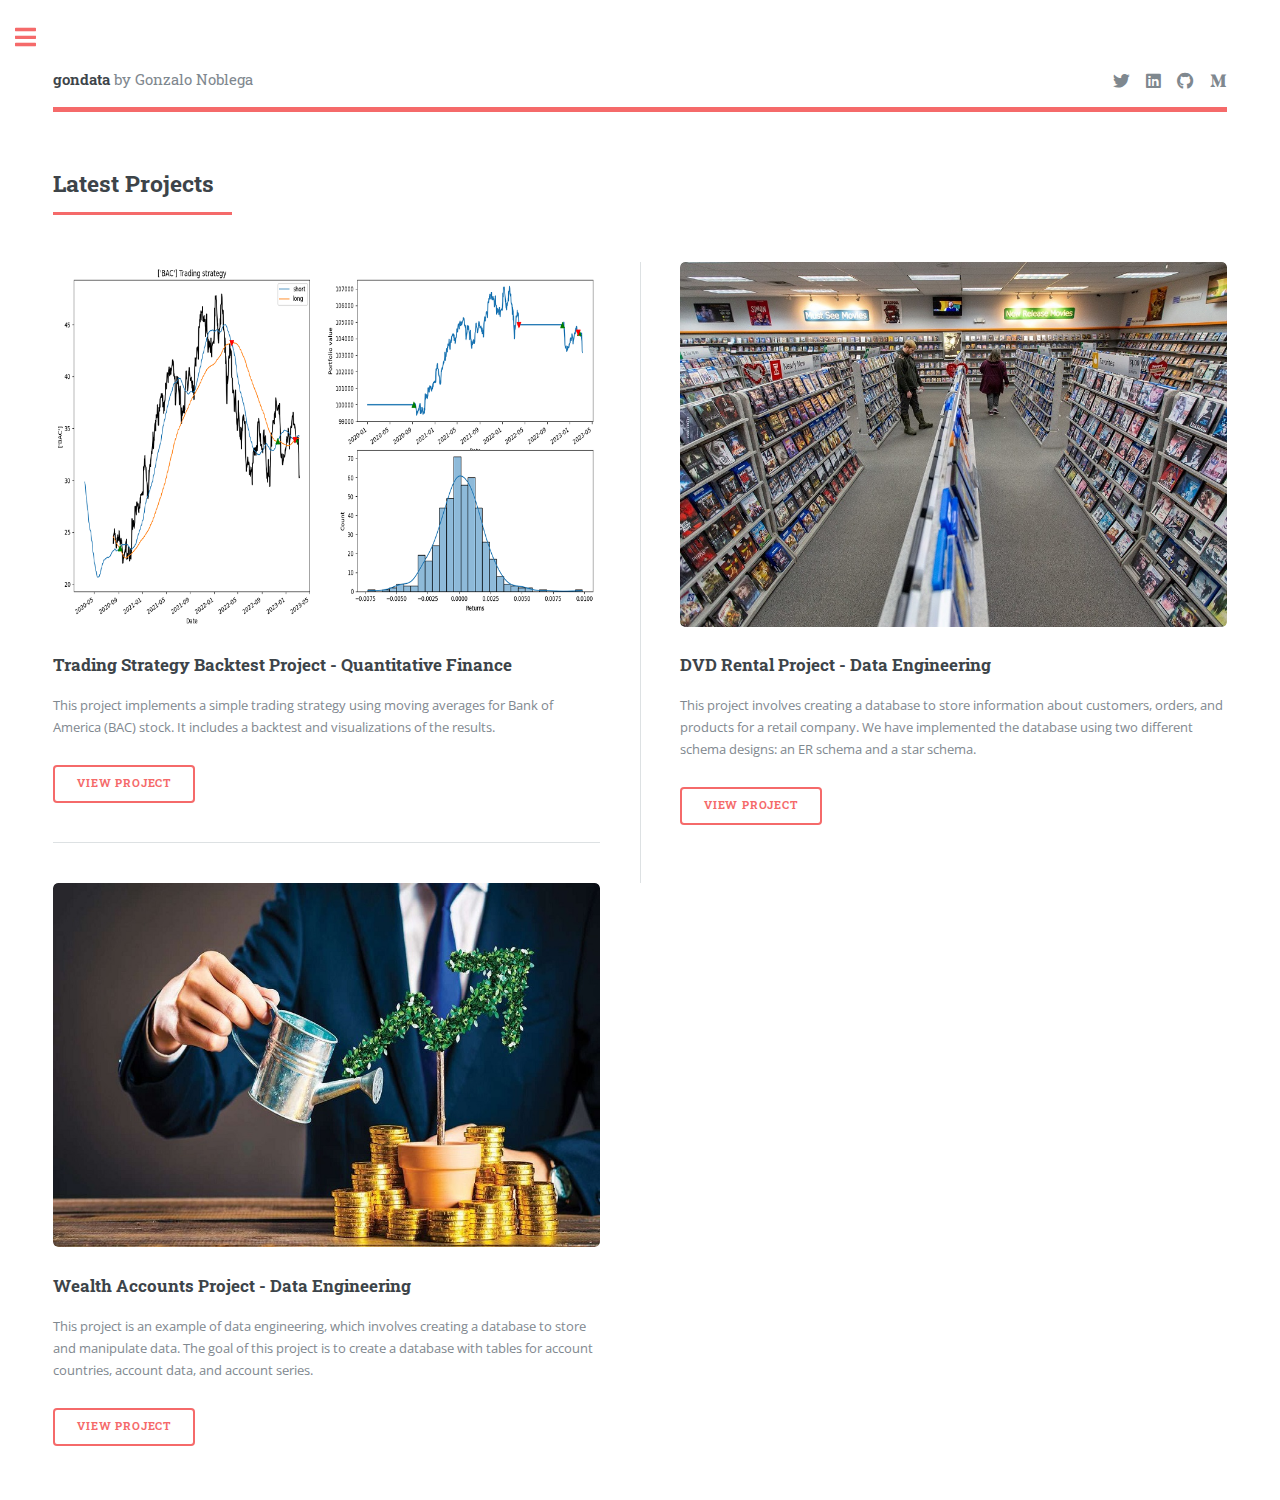
==== commit 515f2aef: "Commit" ====
--- a/all_projects.html
+++ b/all_projects.html
@@ -1,134 +1,146 @@
-<!DOCTYPE HTML>
-<!--
-	Editorial by HTML5 UP
-	html5up.net | @ajlkn
-	Free for personal and commercial use under the CCA 3.0 license (html5up.net/license)
--->
-<html>
-	<head>
-		<title>gondata portfolio</title>
-		<meta charset="utf-8" />
-		<meta name="viewport" content="width=device-width, initial-scale=1, user-scalable=no" />
-		<link rel="stylesheet" href="assets/css/main.css" />
-	</head>
-	<body class="is-preload">
-
-		<!-- Wrapper -->
-			<div id="wrapper">
-
-				<!-- Main -->
-					<div id="main">
-						<div class="inner">
-
-							<!-- Header -->
-								<header id="header">
-									<a href="index.html" class="logo"><strong>gondata</strong> by Gonzalo Noblega</a>
-									<ul class="icons">
-										<li><a href="https://twitter.com/gondataok" target="_blank" class="icon brands fa-twitter"><span class="label">Twitter</span></a></li>
-										<li><a href="https://www.linkedin.com/in/noblega-gonzalo/" target="_blank" class="icon brands fa-linkedin"><span class="label">Linkedin</span></a></li>
-										<li><a href="https://github.com/gondata" target="_blank" class="icon brands fa-github"><span class="label">Github</span></a></li>
-										<li><a href="https://medium.com/@gondata" target="_blank" class="icon brands fa-medium-m"><span class="label">Medium</span></a></li>
-									</ul>
-								</header>
-
-							<!-- Section -->
-								<section>
-									<header class="major">
-										<h2>Latest Projects</h2>
-									</header>
-									<div class="posts">
-										<article>
-											<a href="https://github.com/gondata/dvd_rental_project" target="_blank" class="image"><img src="images/dvd_rental.jpg" alt="" /></a>
-											<h3>DVD Rental Project - Data Engineering</h3>
-											<p>This project involves creating a database to store information about customers, orders, and products for a retail company. We have implemented the database using two different schema designs: an ER schema and a star schema.</p>
-											<ul class="actions">
-												<li><a href="https://github.com/gondata/dvd_rental_project" target="_blank" class="button">View Project</a></li>
-											</ul>
-										</article>
-										<article>
-											<a href="https://github.com/gondata/wealth_accounts_project" target="_blank" class="image"><img src="images/wealth_accounts.jpg" alt="" /></a>
-											<h3>Wealth Accounts Project - Data Engineering</h3>
-											<p>This project is an example of data engineering, which involves creating a database to store and manipulate data. The goal of this project is to create a database with tables for account countries, account data, and account series.</p>
-											<ul class="actions">
-												<li><a href="https://github.com/gondata/wealth_accounts_project" target="_blank" class="button">View Project</a></li>
-											</ul>
-										</article>
-									</div>
-								</section>
-
-						</div>
-					</div>
-
-				<!-- Sidebar -->
-					<div id="sidebar">
-						<div class="inner">
-
-							<!-- Menu -->
-								<nav id="menu">
-									<header class="major">
-										<h2>Projects</h2>
-									</header>
-									<ul>
-										<li><a href="index.html">Home</a></li>
-										<li><a href="data_engineering.html">Data Engineering</a></li>
-										<li><a href="data_analysis.html">Data Analysis</a></li>
-										<li><a href="data_science.html">Data Science</a></li>
-										<li><a href="machine_learning.html">Machine Learning</a></li>
-										<li>
-											<span class="opener">Risk Modeling</span>
-											<ul>
-												<li><a href="market_risk.html">Market Risk</a></li>
-												<li><a href="credit_risk.html">Credit Risk</a></li>
-												<li><a href="interest_rate_risk.html">Interest Rate Risk</a></li>
-											</ul>
-										</li>
-										<li><a href="quantitative_finance.html">Quantitative Finance</a></li>
-									</ul>
-								</nav>
-
-							<!-- Section -->
-								<section>
-									<header class="major">
-										<h2>Latest Projects</h2>
-									</header>
-									<div class="mini-posts">
-										<article>
-											<a href="https://github.com/gondata/dvd_rental_project" target="_blank" class="image"><img src="images/dvd_rental.jpg" alt="" /></a>
-											<p>This project involves creating a database to store information about customers, orders, and products for a retail company.</p>
-										</article>
-										<article>
-											<a href="https://github.com/gondata/wealth_accounts_project" target="_blank" class="image"><img src="images/wealth_accounts.jpg" alt="" /></a>
-											<p>This project is an example of data engineering, which involves creating a database to store and manipulate data.</p>
-										</article>
-									</div>
-									<ul class="actions">
-										<li><a href="all_projects.html" class="button">See All</a></li>
-									</ul>
-								</section>
-
-							<!-- Section -->
-								<section>
-									<header class="major">
-										<h2>Contact me</h2>
-									</header>
-									<p>For any other necessary information, contact me:</p>
-									<ul class="contact">
-										<li class="icon solid fa-envelope"><a href="mailto:gnnoblega@gmail.com">gnnoblega@gmail.com</a></li>
-									</ul>
-								</section>
-
-
-						</div>
-					</div>
-
-			</div>
-
-		<!-- Scripts -->
-			<script src="assets/js/jquery.min.js"></script>
-			<script src="assets/js/browser.min.js"></script>
-			<script src="assets/js/breakpoints.min.js"></script>
-			<script src="assets/js/util.js"></script>
-			<script src="assets/js/main.js"></script>
-
-	</body>
+<!DOCTYPE HTML>
+<!--
+	Editorial by HTML5 UP
+	html5up.net | @ajlkn
+	Free for personal and commercial use under the CCA 3.0 license (html5up.net/license)
+-->
+<html>
+	<head>
+		<title>gondata portfolio</title>
+		<meta charset="utf-8" />
+		<meta name="viewport" content="width=device-width, initial-scale=1, user-scalable=no" />
+		<link rel="stylesheet" href="assets/css/main.css" />
+	</head>
+	<body class="is-preload">
+
+		<!-- Wrapper -->
+			<div id="wrapper">
+
+				<!-- Main -->
+					<div id="main">
+						<div class="inner">
+
+							<!-- Header -->
+								<header id="header">
+									<a href="index.html" class="logo"><strong>gondata</strong> by Gonzalo Noblega</a>
+									<ul class="icons">
+										<li><a href="https://twitter.com/gondataok" target="_blank" class="icon brands fa-twitter"><span class="label">Twitter</span></a></li>
+										<li><a href="https://www.linkedin.com/in/noblega-gonzalo/" target="_blank" class="icon brands fa-linkedin"><span class="label">Linkedin</span></a></li>
+										<li><a href="https://github.com/gondata" target="_blank" class="icon brands fa-github"><span class="label">Github</span></a></li>
+										<li><a href="https://medium.com/@gondata" target="_blank" class="icon brands fa-medium-m"><span class="label">Medium</span></a></li>
+									</ul>
+								</header>
+
+							<!-- Section -->
+								<section>
+									<header class="major">
+										<h2>Latest Projects</h2>
+									</header>
+									<div class="posts">
+										<article>
+											<a href="https://github.com/gondata/trading_strategy_I_backtest_project" target="_blank" class="image"><img src="images/trading_strategy_backtest.png" alt="" /></a>
+											<h3>Trading Strategy Backtest Project - Quantitative Finance</h3>
+											<p>This project implements a simple trading strategy using moving averages for Bank of America (BAC) stock. It includes a backtest and visualizations of the results.</p>
+											<ul class="actions">
+												<li><a href="https://github.com/gondata/trading_strategy_I_backtest_project" target="_blank" class="button">View Project</a></li>
+											</ul>
+										</article>
+										<article>
+											<a href="https://github.com/gondata/dvd_rental_project" target="_blank" class="image"><img src="images/dvd_rental.jpg" alt="" /></a>
+											<h3>DVD Rental Project - Data Engineering</h3>
+											<p>This project involves creating a database to store information about customers, orders, and products for a retail company. We have implemented the database using two different schema designs: an ER schema and a star schema.</p>
+											<ul class="actions">
+												<li><a href="https://github.com/gondata/dvd_rental_project" target="_blank" class="button">View Project</a></li>
+											</ul>
+										</article>
+										<article>
+											<a href="https://github.com/gondata/wealth_accounts_project" target="_blank" class="image"><img src="images/wealth_accounts.jpg" alt="" /></a>
+											<h3>Wealth Accounts Project - Data Engineering</h3>
+											<p>This project is an example of data engineering, which involves creating a database to store and manipulate data. The goal of this project is to create a database with tables for account countries, account data, and account series.</p>
+											<ul class="actions">
+												<li><a href="https://github.com/gondata/wealth_accounts_project" target="_blank" class="button">View Project</a></li>
+											</ul>
+										</article>
+									</div>
+								</section>
+
+						</div>
+					</div>
+
+				<!-- Sidebar -->
+					<div id="sidebar">
+						<div class="inner">
+
+							<!-- Menu -->
+								<nav id="menu">
+									<header class="major">
+										<h2>Projects</h2>
+									</header>
+									<ul>
+										<li><a href="index.html">Home</a></li>
+										<li><a href="data_engineering.html">Data Engineering</a></li>
+										<li><a href="data_analysis.html">Data Analysis</a></li>
+										<li><a href="data_science.html">Data Science</a></li>
+										<li><a href="machine_learning.html">Machine Learning</a></li>
+										<li>
+											<span class="opener">Risk Modeling</span>
+											<ul>
+												<li><a href="market_risk.html">Market Risk</a></li>
+												<li><a href="credit_risk.html">Credit Risk</a></li>
+												<li><a href="interest_rate_risk.html">Interest Rate Risk</a></li>
+											</ul>
+										</li>
+										<li><a href="quantitative_finance.html">Quantitative Finance</a></li>
+									</ul>
+								</nav>
+
+							<!-- Section -->
+								<section>
+									<header class="major">
+										<h2>Latest Projects</h2>
+									</header>
+									<div class="mini-posts">
+										<article>
+											<a href="https://github.com/gondata/trading_strategy_I_backtest_project" target="_blank" class="image"><img src="images/trading_strategy_backtest.png" alt="" /></a>
+											<p>This project implements a simple trading strategy using moving averages for Bank of America (BAC) stock.</p>
+										</article>
+										<article>
+											<a href="https://github.com/gondata/dvd_rental_project" target="_blank" class="image"><img src="images/dvd_rental.jpg" alt="" /></a>
+											<p>This project involves creating a database to store information about customers, orders, and products for a retail company.</p>
+										</article>
+										<article>
+											<a href="https://github.com/gondata/wealth_accounts_project" target="_blank" class="image"><img src="images/wealth_accounts.jpg" alt="" /></a>
+											<p>This project is an example of data engineering, which involves creating a database to store and manipulate data.</p>
+										</article>
+									</div>
+									<ul class="actions">
+										<li><a href="all_projects.html" class="button">See All</a></li>
+									</ul>
+								</section>
+
+							<!-- Section -->
+								<section>
+									<header class="major">
+										<h2>Contact me</h2>
+									</header>
+									<p>For any other necessary information, contact me:</p>
+									<ul class="contact">
+										<li class="icon solid fa-envelope"><a href="mailto:gnnoblega@gmail.com">gnnoblega@gmail.com</a></li>
+									</ul>
+								</section>
+
+
+						</div>
+					</div>
+
+			</div>
+
+		<!-- Scripts -->
+			<script src="assets/js/jquery.min.js"></script>
+			<script src="assets/js/browser.min.js"></script>
+			<script src="assets/js/breakpoints.min.js"></script>
+			<script src="assets/js/util.js"></script>
+			<script src="assets/js/main.js"></script>
+
+	</body>
 </html>--- a/assets/css/main.css
+++ b/assets/css/main.css
@@ -1,9 +1,9 @@
 @import url(fontawesome-all.min.css);
 @import url("https://fonts.googleapis.com/css?family=Open+Sans:400,600,400italic,600italic|Roboto+Slab:400,700");
-/*
-	Editorial by HTML5 UP
-	html5up.net | @ajlkn
-	Free for personal and commercial use under the CCA 3.0 license (html5up.net/license)
+/*
+	Editorial by HTML5 UP
+	html5up.net | @ajlkn
+	Free for personal and commercial use under the CCA 3.0 license (html5up.net/license)
 */
 html, body, div, span, applet, object,
 iframe, h1, h2, h3, h4, h5, h6, p, blockquote,
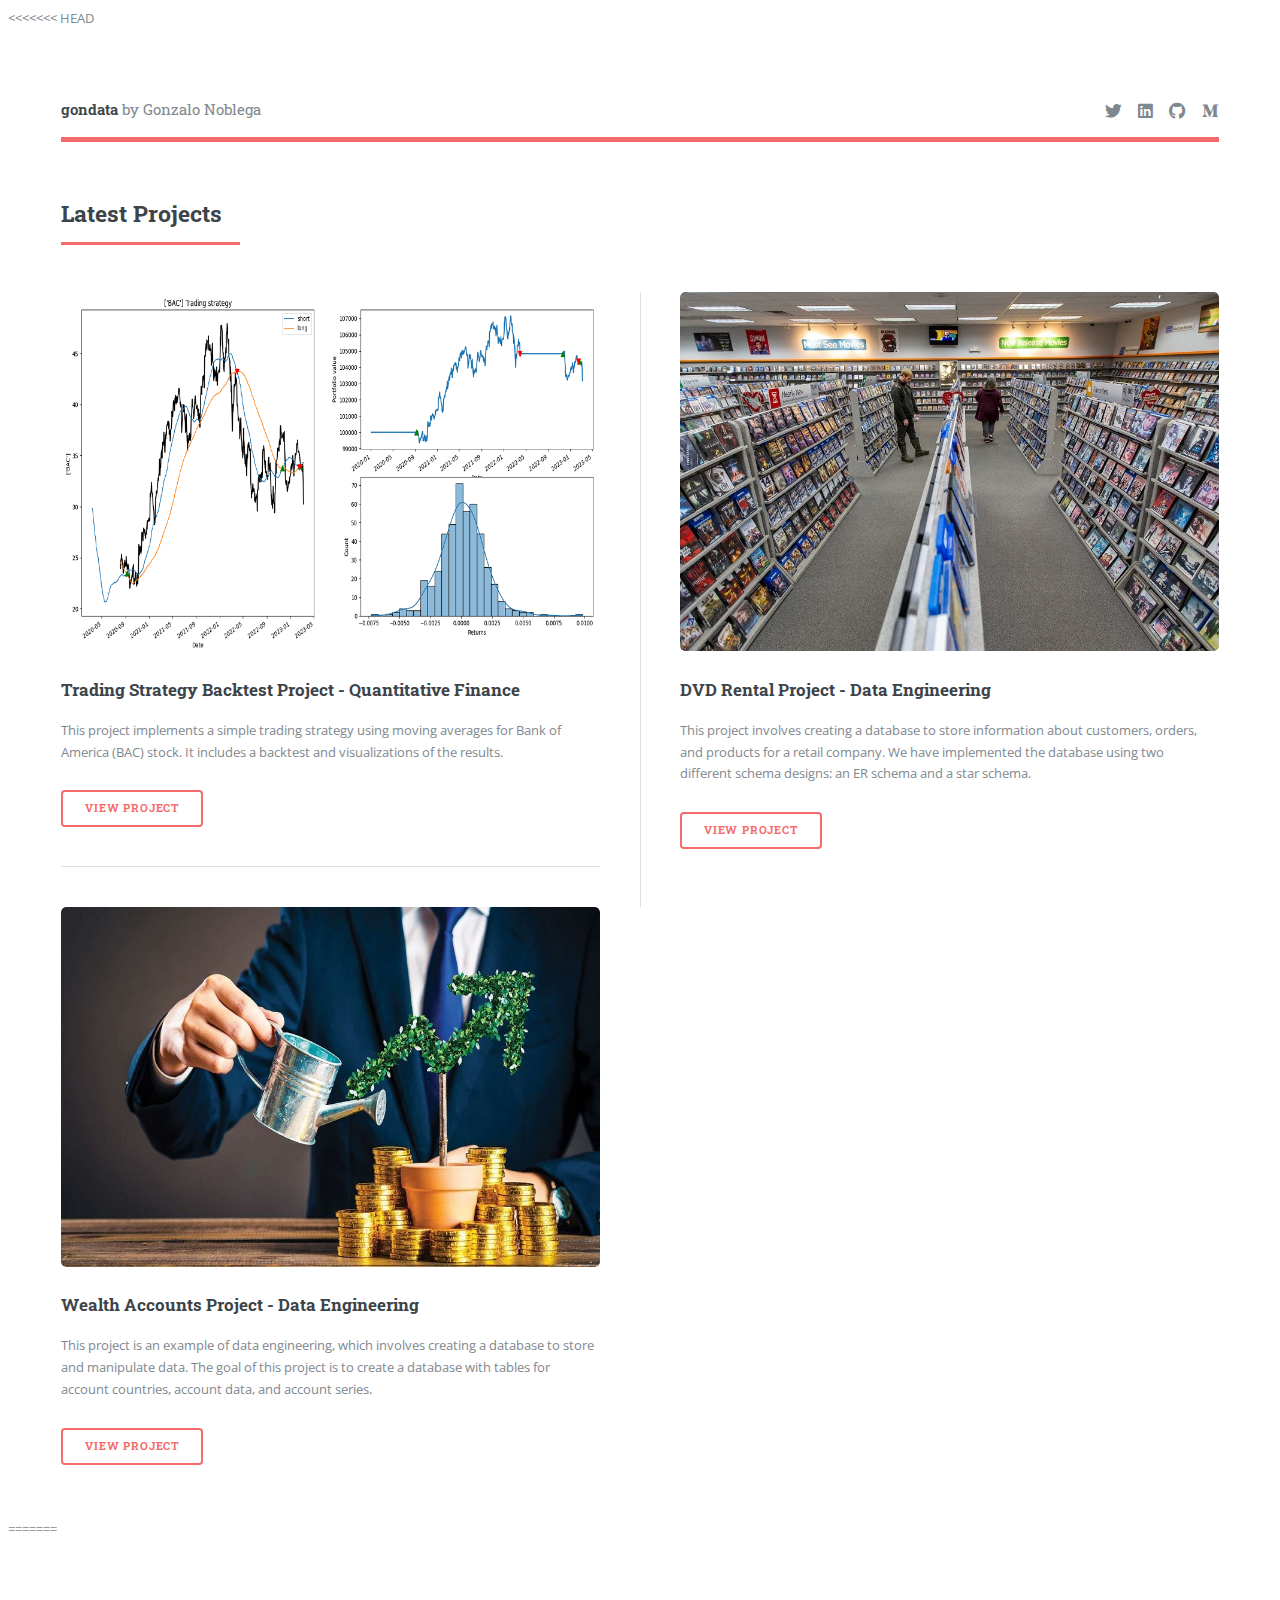
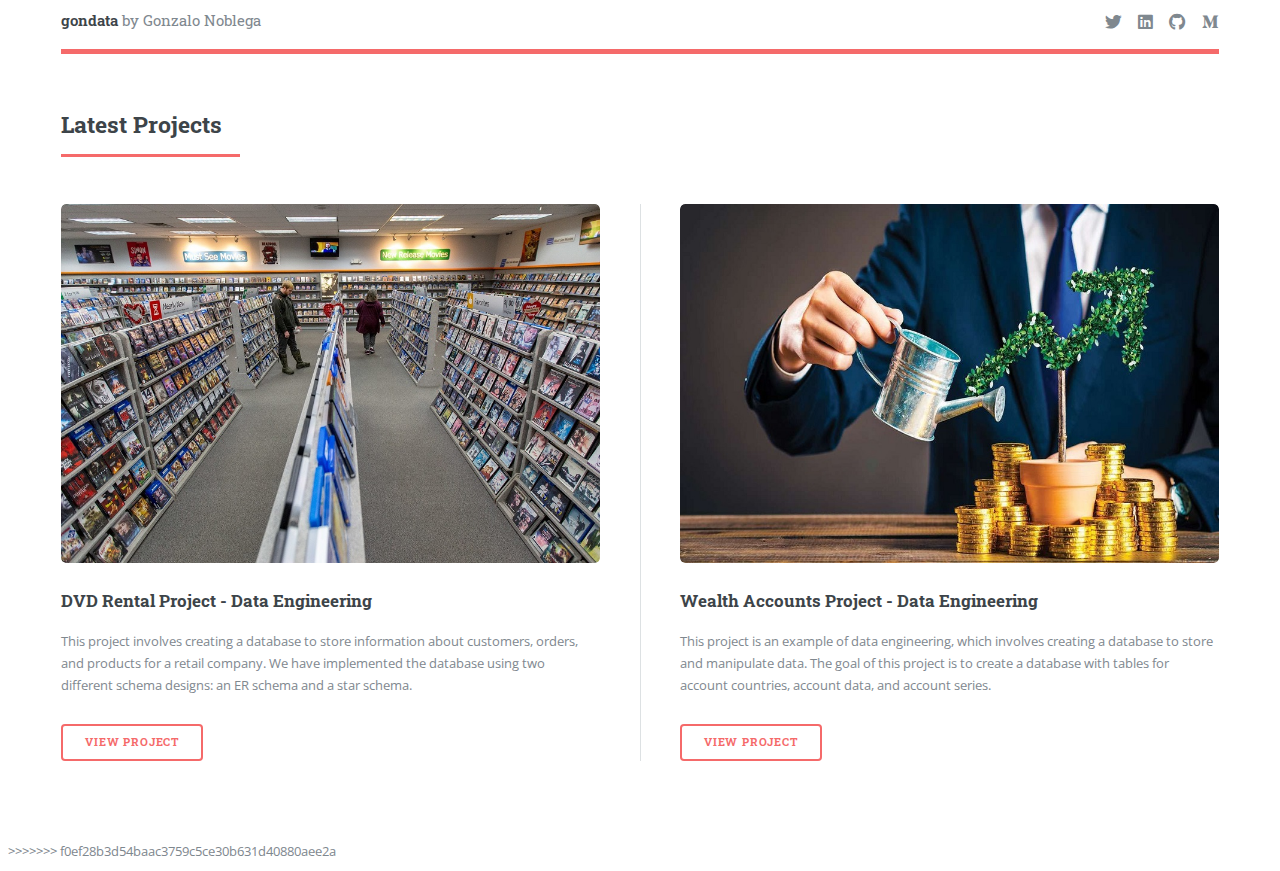
==== commit 3efa8dd4: "Just a commit" ====
--- a/all_projects.html
+++ b/all_projects.html
@@ -1,3 +1,4 @@
+<<<<<<< HEAD
 <!DOCTYPE HTML>
 <!--
 	Editorial by HTML5 UP
@@ -143,4 +144,139 @@
 			<script src="assets/js/main.js"></script>
 
 	</body>
+=======
+<!DOCTYPE HTML>
+<!--
+	Editorial by HTML5 UP
+	html5up.net | @ajlkn
+	Free for personal and commercial use under the CCA 3.0 license (html5up.net/license)
+-->
+<html>
+	<head>
+		<title>gondata portfolio</title>
+		<meta charset="utf-8" />
+		<meta name="viewport" content="width=device-width, initial-scale=1, user-scalable=no" />
+		<link rel="stylesheet" href="assets/css/main.css" />
+	</head>
+	<body class="is-preload">
+
+		<!-- Wrapper -->
+			<div id="wrapper">
+
+				<!-- Main -->
+					<div id="main">
+						<div class="inner">
+
+							<!-- Header -->
+								<header id="header">
+									<a href="index.html" class="logo"><strong>gondata</strong> by Gonzalo Noblega</a>
+									<ul class="icons">
+										<li><a href="https://twitter.com/gondataok" target="_blank" class="icon brands fa-twitter"><span class="label">Twitter</span></a></li>
+										<li><a href="https://www.linkedin.com/in/noblega-gonzalo/" target="_blank" class="icon brands fa-linkedin"><span class="label">Linkedin</span></a></li>
+										<li><a href="https://github.com/gondata" target="_blank" class="icon brands fa-github"><span class="label">Github</span></a></li>
+										<li><a href="https://medium.com/@gondata" target="_blank" class="icon brands fa-medium-m"><span class="label">Medium</span></a></li>
+									</ul>
+								</header>
+
+							<!-- Section -->
+								<section>
+									<header class="major">
+										<h2>Latest Projects</h2>
+									</header>
+									<div class="posts">
+										<article>
+											<a href="https://github.com/gondata/dvd_rental_project" target="_blank" class="image"><img src="images/dvd_rental.jpg" alt="" /></a>
+											<h3>DVD Rental Project - Data Engineering</h3>
+											<p>This project involves creating a database to store information about customers, orders, and products for a retail company. We have implemented the database using two different schema designs: an ER schema and a star schema.</p>
+											<ul class="actions">
+												<li><a href="https://github.com/gondata/dvd_rental_project" target="_blank" class="button">View Project</a></li>
+											</ul>
+										</article>
+										<article>
+											<a href="https://github.com/gondata/wealth_accounts_project" target="_blank" class="image"><img src="images/wealth_accounts.jpg" alt="" /></a>
+											<h3>Wealth Accounts Project - Data Engineering</h3>
+											<p>This project is an example of data engineering, which involves creating a database to store and manipulate data. The goal of this project is to create a database with tables for account countries, account data, and account series.</p>
+											<ul class="actions">
+												<li><a href="https://github.com/gondata/wealth_accounts_project" target="_blank" class="button">View Project</a></li>
+											</ul>
+										</article>
+									</div>
+								</section>
+
+						</div>
+					</div>
+
+				<!-- Sidebar -->
+					<div id="sidebar">
+						<div class="inner">
+
+							<!-- Menu -->
+								<nav id="menu">
+									<header class="major">
+										<h2>Projects</h2>
+									</header>
+									<ul>
+										<li><a href="index.html">Home</a></li>
+										<li><a href="data_engineering.html">Data Engineering</a></li>
+										<li><a href="data_analysis.html">Data Analysis</a></li>
+										<li><a href="data_science.html">Data Science</a></li>
+										<li><a href="machine_learning.html">Machine Learning</a></li>
+										<li>
+											<span class="opener">Risk Modeling</span>
+											<ul>
+												<li><a href="market_risk.html">Market Risk</a></li>
+												<li><a href="credit_risk.html">Credit Risk</a></li>
+												<li><a href="interest_rate_risk.html">Interest Rate Risk</a></li>
+											</ul>
+										</li>
+										<li><a href="quantitative_finance.html">Quantitative Finance</a></li>
+									</ul>
+								</nav>
+
+							<!-- Section -->
+								<section>
+									<header class="major">
+										<h2>Latest Projects</h2>
+									</header>
+									<div class="mini-posts">
+										<article>
+											<a href="https://github.com/gondata/dvd_rental_project" target="_blank" class="image"><img src="images/dvd_rental.jpg" alt="" /></a>
+											<p>This project involves creating a database to store information about customers, orders, and products for a retail company.</p>
+										</article>
+										<article>
+											<a href="https://github.com/gondata/wealth_accounts_project" target="_blank" class="image"><img src="images/wealth_accounts.jpg" alt="" /></a>
+											<p>This project is an example of data engineering, which involves creating a database to store and manipulate data.</p>
+										</article>
+									</div>
+									<ul class="actions">
+										<li><a href="all_projects.html" class="button">See All</a></li>
+									</ul>
+								</section>
+
+							<!-- Section -->
+								<section>
+									<header class="major">
+										<h2>Contact me</h2>
+									</header>
+									<p>For any other necessary information, contact me:</p>
+									<ul class="contact">
+										<li class="icon solid fa-envelope"><a href="mailto:gnnoblega@gmail.com">gnnoblega@gmail.com</a></li>
+									</ul>
+								</section>
+
+
+						</div>
+					</div>
+
+			</div>
+
+		<!-- Scripts -->
+			<script src="assets/js/jquery.min.js"></script>
+			<script src="assets/js/browser.min.js"></script>
+			<script src="assets/js/breakpoints.min.js"></script>
+			<script src="assets/js/util.js"></script>
+			<script src="assets/js/main.js"></script>
+
+	</body>
+>>>>>>> f0ef28b3d54baac3759c5ce30b631d40880aee2a
 </html>--- a/assets/css/main.css
+++ b/assets/css/main.css
@@ -1,9 +1,16 @@
 @import url(fontawesome-all.min.css);
 @import url("https://fonts.googleapis.com/css?family=Open+Sans:400,600,400italic,600italic|Roboto+Slab:400,700");
+<<<<<<< HEAD
 /*
 	Editorial by HTML5 UP
 	html5up.net | @ajlkn
 	Free for personal and commercial use under the CCA 3.0 license (html5up.net/license)
+=======
+/*
+	Editorial by HTML5 UP
+	html5up.net | @ajlkn
+	Free for personal and commercial use under the CCA 3.0 license (html5up.net/license)
+>>>>>>> f0ef28b3d54baac3759c5ce30b631d40880aee2a
 */
 html, body, div, span, applet, object,
 iframe, h1, h2, h3, h4, h5, h6, p, blockquote,
--- a/assets/css/main.css
+++ b/assets/css/main.css
@@ -1,9 +1,16 @@
 @import url(fontawesome-all.min.css);
 @import url("https://fonts.googleapis.com/css?family=Open+Sans:400,600,400italic,600italic|Roboto+Slab:400,700");
+<<<<<<< HEAD
 /*
 	Editorial by HTML5 UP
 	html5up.net | @ajlkn
 	Free for personal and commercial use under the CCA 3.0 license (html5up.net/license)
+=======
+/*
+	Editorial by HTML5 UP
+	html5up.net | @ajlkn
+	Free for personal and commercial use under the CCA 3.0 license (html5up.net/license)
+>>>>>>> f0ef28b3d54baac3759c5ce30b631d40880aee2a
 */
 html, body, div, span, applet, object,
 iframe, h1, h2, h3, h4, h5, h6, p, blockquote,
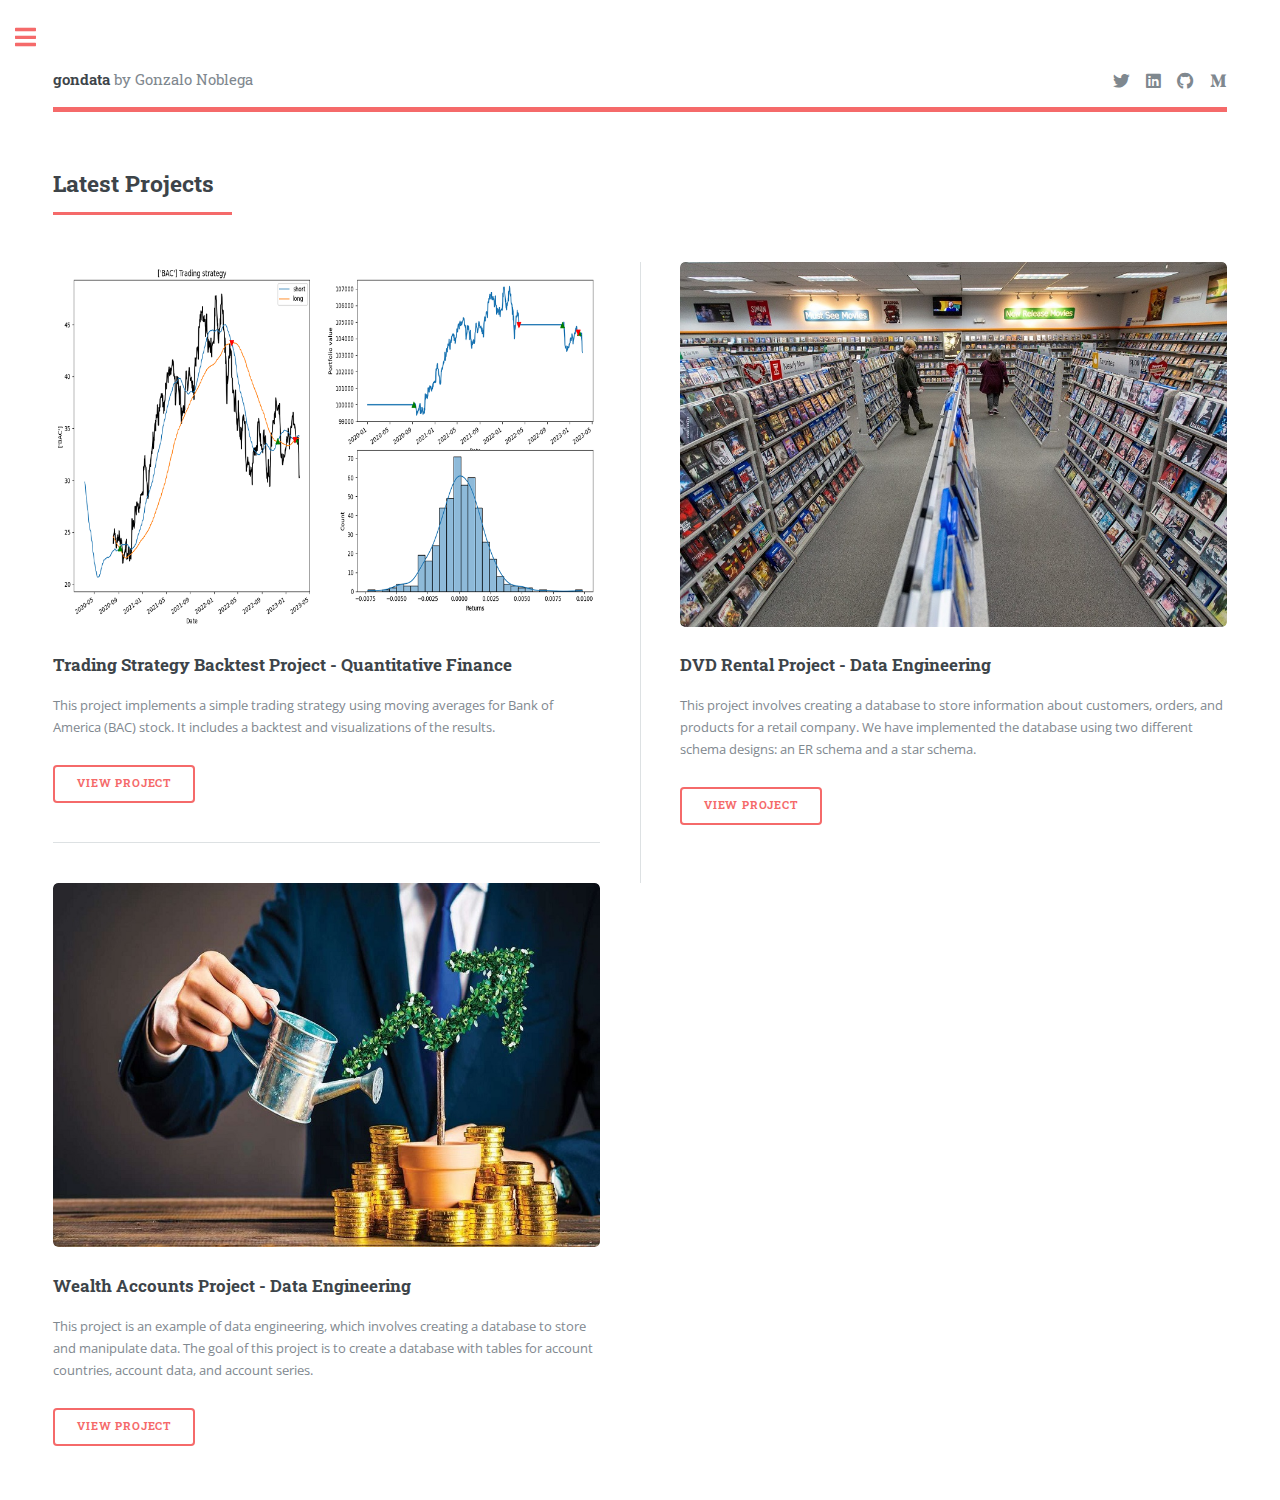
==== commit 9c040eb6: "Just a small commit" ====
--- a/all_projects.html
+++ b/all_projects.html
@@ -1,4 +1,3 @@
-<<<<<<< HEAD
 <!DOCTYPE HTML>
 <!--
 	Editorial by HTML5 UP
@@ -144,139 +143,4 @@
 			<script src="assets/js/main.js"></script>
 
 	</body>
-=======
-<!DOCTYPE HTML>
-<!--
-	Editorial by HTML5 UP
-	html5up.net | @ajlkn
-	Free for personal and commercial use under the CCA 3.0 license (html5up.net/license)
--->
-<html>
-	<head>
-		<title>gondata portfolio</title>
-		<meta charset="utf-8" />
-		<meta name="viewport" content="width=device-width, initial-scale=1, user-scalable=no" />
-		<link rel="stylesheet" href="assets/css/main.css" />
-	</head>
-	<body class="is-preload">
-
-		<!-- Wrapper -->
-			<div id="wrapper">
-
-				<!-- Main -->
-					<div id="main">
-						<div class="inner">
-
-							<!-- Header -->
-								<header id="header">
-									<a href="index.html" class="logo"><strong>gondata</strong> by Gonzalo Noblega</a>
-									<ul class="icons">
-										<li><a href="https://twitter.com/gondataok" target="_blank" class="icon brands fa-twitter"><span class="label">Twitter</span></a></li>
-										<li><a href="https://www.linkedin.com/in/noblega-gonzalo/" target="_blank" class="icon brands fa-linkedin"><span class="label">Linkedin</span></a></li>
-										<li><a href="https://github.com/gondata" target="_blank" class="icon brands fa-github"><span class="label">Github</span></a></li>
-										<li><a href="https://medium.com/@gondata" target="_blank" class="icon brands fa-medium-m"><span class="label">Medium</span></a></li>
-									</ul>
-								</header>
-
-							<!-- Section -->
-								<section>
-									<header class="major">
-										<h2>Latest Projects</h2>
-									</header>
-									<div class="posts">
-										<article>
-											<a href="https://github.com/gondata/dvd_rental_project" target="_blank" class="image"><img src="images/dvd_rental.jpg" alt="" /></a>
-											<h3>DVD Rental Project - Data Engineering</h3>
-											<p>This project involves creating a database to store information about customers, orders, and products for a retail company. We have implemented the database using two different schema designs: an ER schema and a star schema.</p>
-											<ul class="actions">
-												<li><a href="https://github.com/gondata/dvd_rental_project" target="_blank" class="button">View Project</a></li>
-											</ul>
-										</article>
-										<article>
-											<a href="https://github.com/gondata/wealth_accounts_project" target="_blank" class="image"><img src="images/wealth_accounts.jpg" alt="" /></a>
-											<h3>Wealth Accounts Project - Data Engineering</h3>
-											<p>This project is an example of data engineering, which involves creating a database to store and manipulate data. The goal of this project is to create a database with tables for account countries, account data, and account series.</p>
-											<ul class="actions">
-												<li><a href="https://github.com/gondata/wealth_accounts_project" target="_blank" class="button">View Project</a></li>
-											</ul>
-										</article>
-									</div>
-								</section>
-
-						</div>
-					</div>
-
-				<!-- Sidebar -->
-					<div id="sidebar">
-						<div class="inner">
-
-							<!-- Menu -->
-								<nav id="menu">
-									<header class="major">
-										<h2>Projects</h2>
-									</header>
-									<ul>
-										<li><a href="index.html">Home</a></li>
-										<li><a href="data_engineering.html">Data Engineering</a></li>
-										<li><a href="data_analysis.html">Data Analysis</a></li>
-										<li><a href="data_science.html">Data Science</a></li>
-										<li><a href="machine_learning.html">Machine Learning</a></li>
-										<li>
-											<span class="opener">Risk Modeling</span>
-											<ul>
-												<li><a href="market_risk.html">Market Risk</a></li>
-												<li><a href="credit_risk.html">Credit Risk</a></li>
-												<li><a href="interest_rate_risk.html">Interest Rate Risk</a></li>
-											</ul>
-										</li>
-										<li><a href="quantitative_finance.html">Quantitative Finance</a></li>
-									</ul>
-								</nav>
-
-							<!-- Section -->
-								<section>
-									<header class="major">
-										<h2>Latest Projects</h2>
-									</header>
-									<div class="mini-posts">
-										<article>
-											<a href="https://github.com/gondata/dvd_rental_project" target="_blank" class="image"><img src="images/dvd_rental.jpg" alt="" /></a>
-											<p>This project involves creating a database to store information about customers, orders, and products for a retail company.</p>
-										</article>
-										<article>
-											<a href="https://github.com/gondata/wealth_accounts_project" target="_blank" class="image"><img src="images/wealth_accounts.jpg" alt="" /></a>
-											<p>This project is an example of data engineering, which involves creating a database to store and manipulate data.</p>
-										</article>
-									</div>
-									<ul class="actions">
-										<li><a href="all_projects.html" class="button">See All</a></li>
-									</ul>
-								</section>
-
-							<!-- Section -->
-								<section>
-									<header class="major">
-										<h2>Contact me</h2>
-									</header>
-									<p>For any other necessary information, contact me:</p>
-									<ul class="contact">
-										<li class="icon solid fa-envelope"><a href="mailto:gnnoblega@gmail.com">gnnoblega@gmail.com</a></li>
-									</ul>
-								</section>
-
-
-						</div>
-					</div>
-
-			</div>
-
-		<!-- Scripts -->
-			<script src="assets/js/jquery.min.js"></script>
-			<script src="assets/js/browser.min.js"></script>
-			<script src="assets/js/breakpoints.min.js"></script>
-			<script src="assets/js/util.js"></script>
-			<script src="assets/js/main.js"></script>
-
-	</body>
->>>>>>> f0ef28b3d54baac3759c5ce30b631d40880aee2a
 </html>--- a/assets/css/main.css
+++ b/assets/css/main.css
@@ -1,16 +1,9 @@
 @import url(fontawesome-all.min.css);
 @import url("https://fonts.googleapis.com/css?family=Open+Sans:400,600,400italic,600italic|Roboto+Slab:400,700");
-<<<<<<< HEAD
 /*
 	Editorial by HTML5 UP
 	html5up.net | @ajlkn
 	Free for personal and commercial use under the CCA 3.0 license (html5up.net/license)
-=======
-/*
-	Editorial by HTML5 UP
-	html5up.net | @ajlkn
-	Free for personal and commercial use under the CCA 3.0 license (html5up.net/license)
->>>>>>> f0ef28b3d54baac3759c5ce30b631d40880aee2a
 */
 html, body, div, span, applet, object,
 iframe, h1, h2, h3, h4, h5, h6, p, blockquote,
